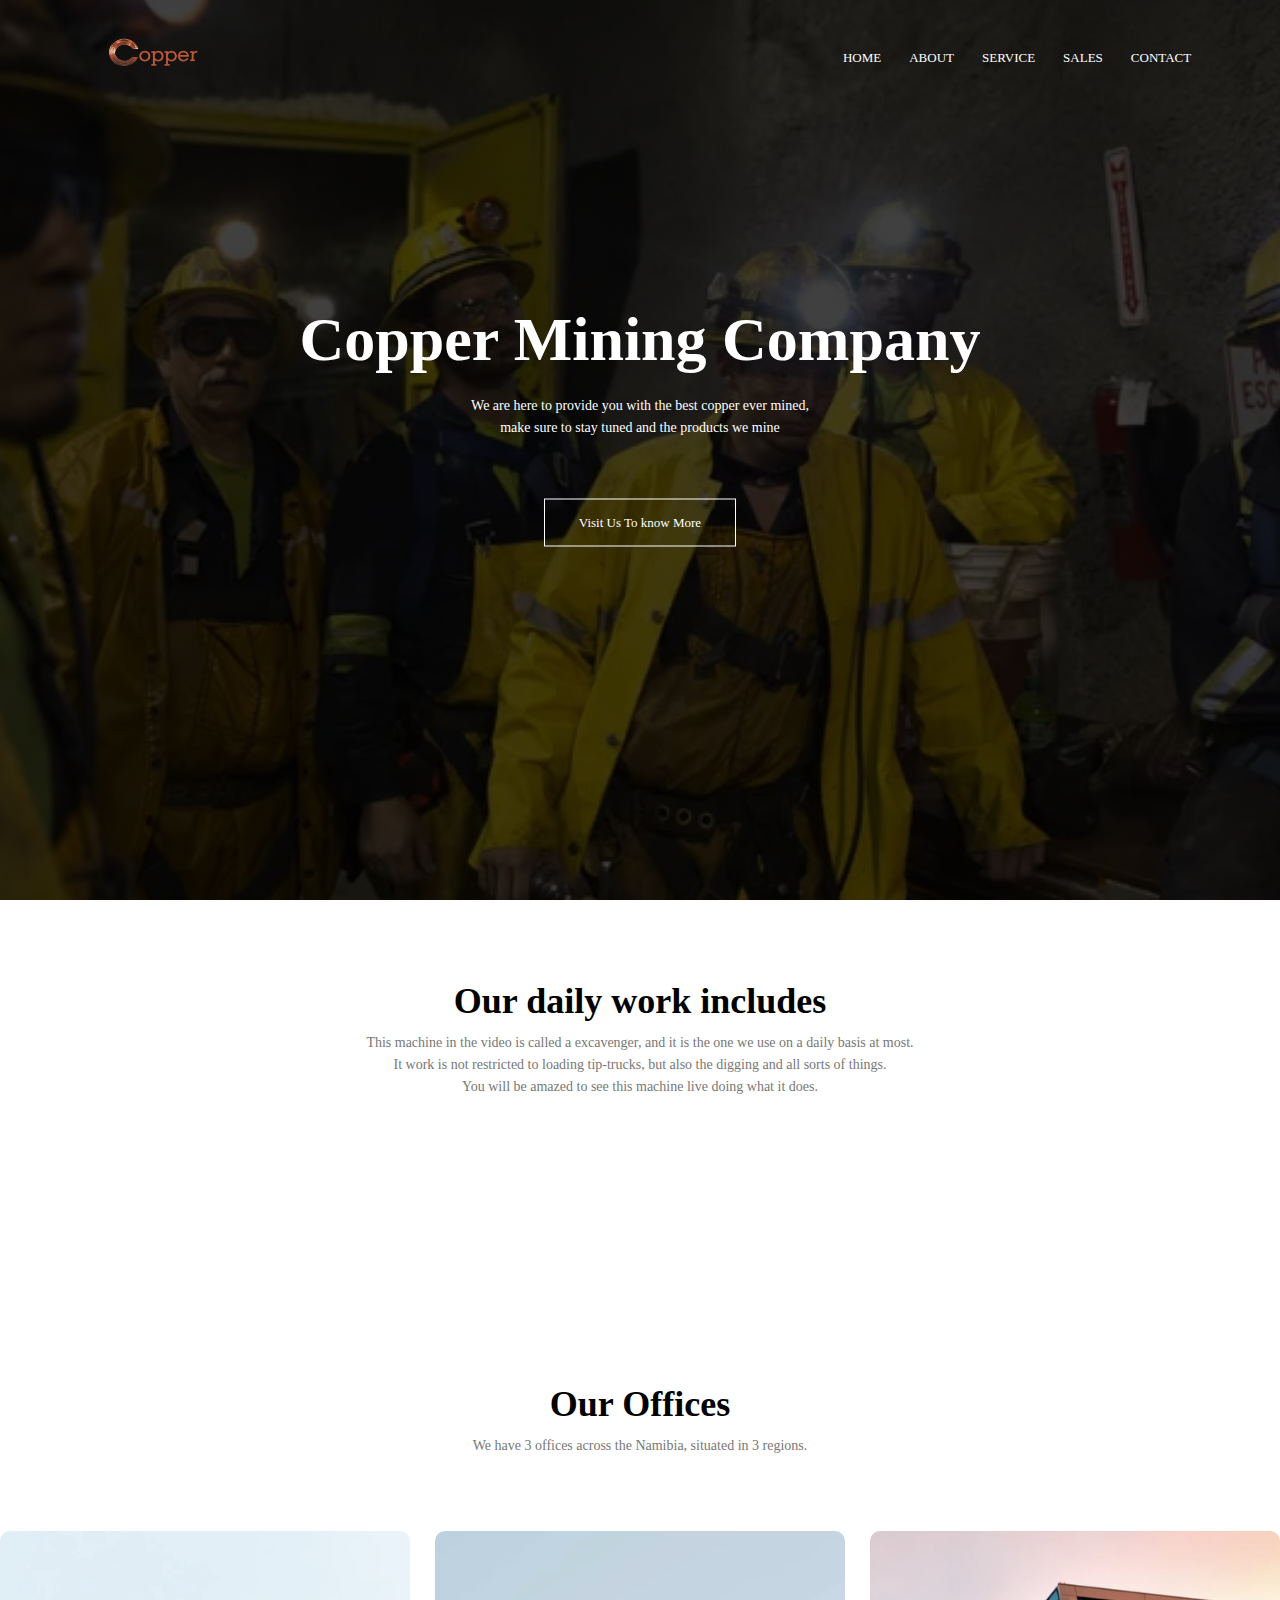
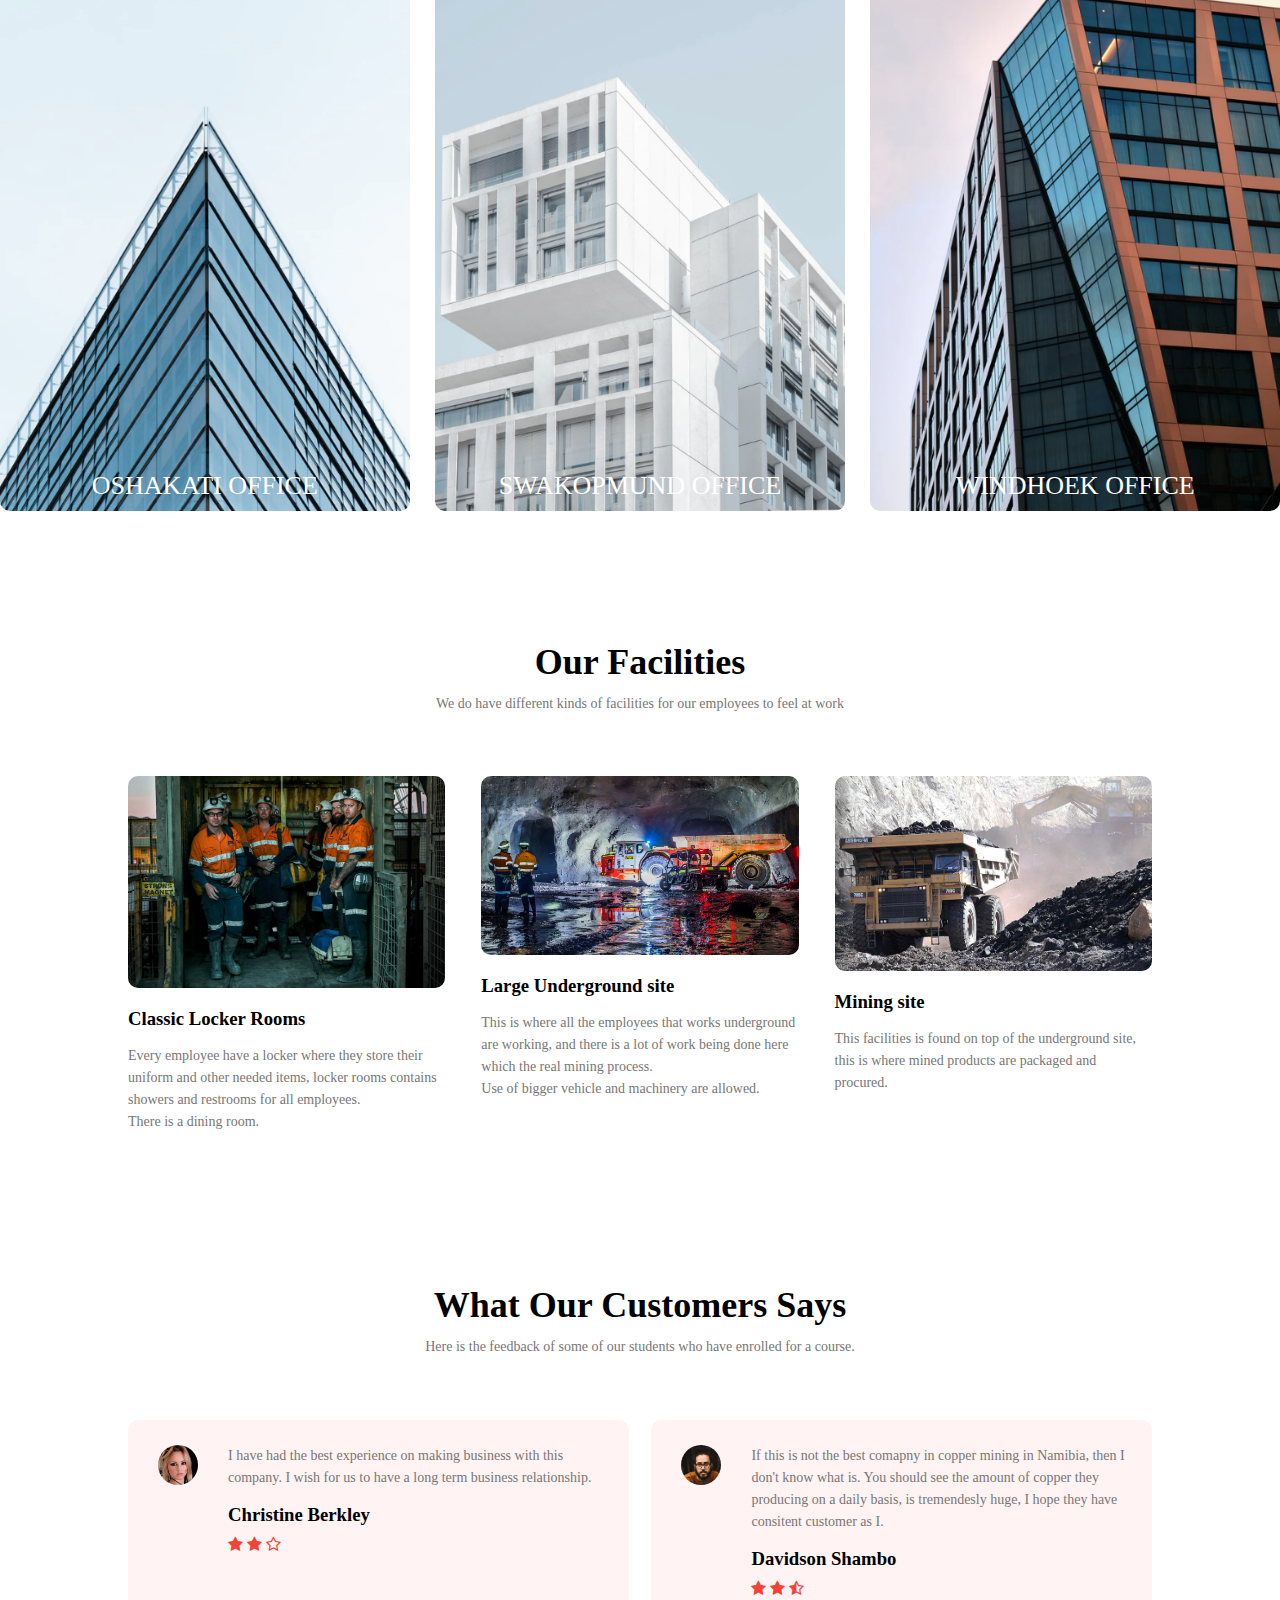
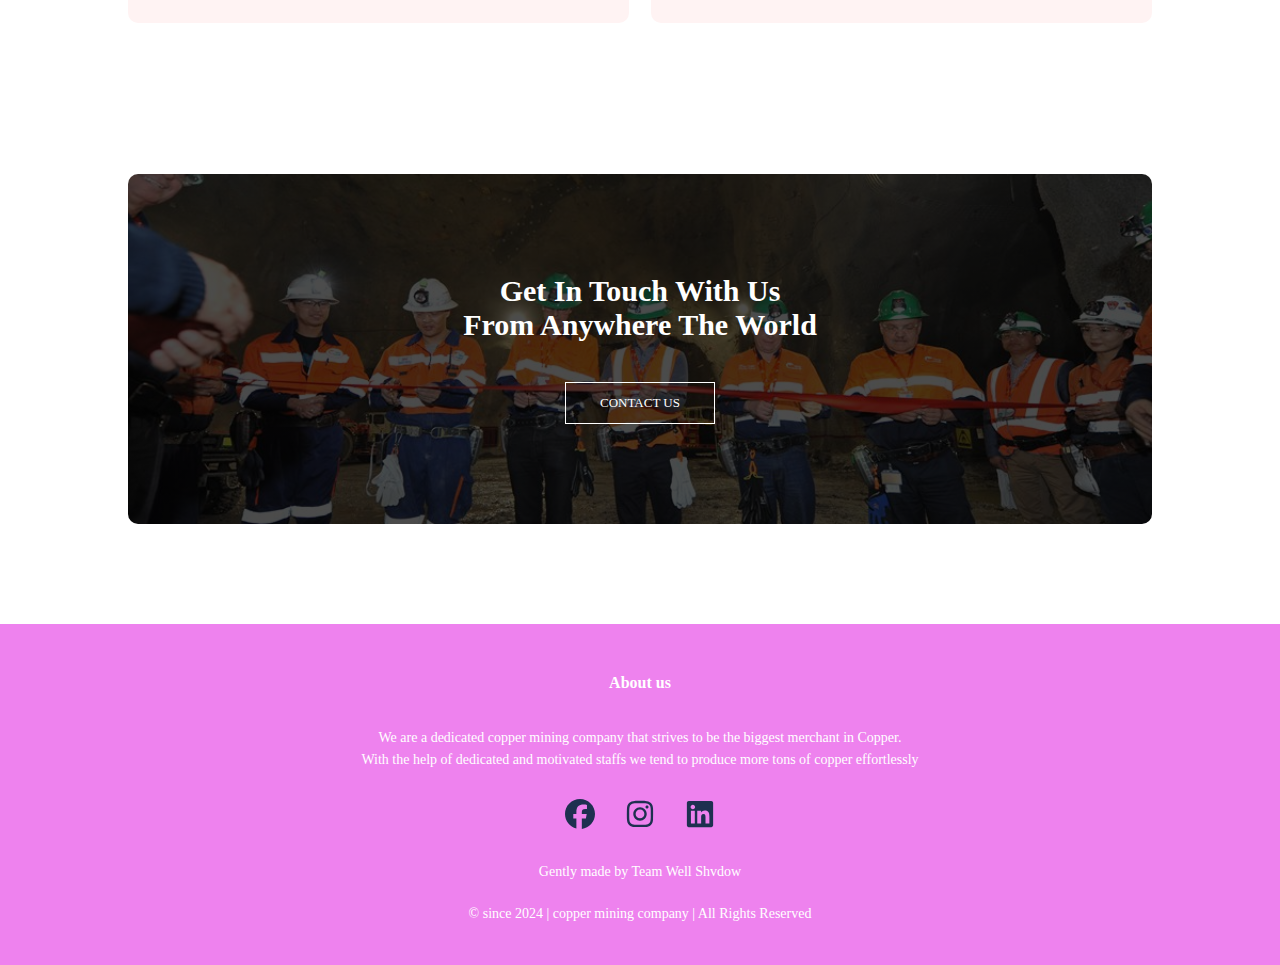
==== index.html @ 0653cb01 "Update index.html" ====
<!DOCTYPE html>
<html>
<head>
     <meta name="viewport" content="width=device-width, initial-scale=1.0">
     <title>Copper Mining company website</title>
     <link rel="stylesheet" type="text/css" href="stylee.css">
     <link rel="stylesheet" href="https://stackpath.bootstrapcdn.com/font-awesome/4.7.0/css/font-awesome.min.css">
</head>
<body>
    <section class="header">
       <nav>
           <a href="index.html"><img src="Copper.png"></a>
           <div class="nav-links" id="navLinks">
           <svg width="50" height="50"><image href="xmark.svg" width="50" height="50" onclick="hideMenu()"/></svg>
          
               <ul>
                   <li><a href="index.html">HOME</a></li>
                   <li><a href="about.html">ABOUT</a></li>
                   <li><a href="course.html">SERVICE</a></li>
                   <li><a href="blog.html">SALES</a></li>
                   <li><a href="contact.html">CONTACT</a></li>
               </ul>
           </div>
            <i class="fa-regular fa-circle-xmark"/></i>
           <svg width="50" height="50"><image href="bars-solid.svg" width="50" height="50"  onclick="showMenu()"/></svg>
       </nav>
       
    <div class="text-box">
         <h1>Copper Mining Company</h1>
         <p>We are here to provide you with the best copper ever mined, <br>make sure to stay tuned and the products we mine<p>
         <a href="" class="hero-btn">Visit Us To know More</a>
    </div>   
                                 
    </section>
    
        
    <!---------------video---------------->
    <section class="video">
    <h1>Our daily work includes</h1>
     <p>This  machine in the video is called a excavenger, and it is the one we use on a daily basis at most. <br>It work is not restricted to loading tip-trucks, but also the digging and all sorts of things. <br>You will be amazed to see this machine live doing what it does.<p>
     <div class="row">
     <div class="video-col">
      <video autoplay loop muted playsinline>
       <source src="moving.mp4" type="video/mp4">
      </video>
      
      </div>
     
     </div>
    
    </section>

    
<!------------ campus ------------>   
    
    
  <section class="campus">
     <h1>Our Offices</h1>
     <p>We have 3 offices across the Namibia, situated in 3 regions.</p>
     
     <div class="row">
        <div class="campus-col">
            <img src="london.png">
            <div class="layer">
                 <h3>OSHAKATI OFFICE</h3>
            </div>
        </div>
        <div class="campus-col">
            <img src="washington.png">
            <div class="layer">
                 <h3>SWAKOPMUND OFFICE</h3>
            </div>
        </div>
        <div class="campus-col">
            <img src="newyork.png">
            <div class="layer">
                 <h3>WINDHOEK OFFICE</h3>
            </div>
        </div>
     </div>   
  
  </section>  
    
 <!---------Facilities --------->
 
 
 <section class="facilities">
      <h1>Our Facilities</h1>
      <p>We do have different kinds of facilities for our employees to feel at work</p>
      <div class="row">
         <div class="facilities-col">
            <img src="new.webp">
            <h3>Classic Locker Rooms</h3>
            <p>Every employee have a locker where they store their uniform and other needed items, locker rooms contains showers and restrooms for all employees.<br>There is a dining room.</p> 
         </div>
         
     
      <div class="facilities-col">
            <img src="oyu.png">
            <h3>Large Underground site</h3>
            <p>This is where all the employees that works underground are working, and there is a lot of work being done here which the real mining process.<br>Use of bigger vehicle and machinery are allowed.</p> 
         </div>
      
      <div class="facilities-col">
            <img src="truck.jpg">
            <h3>Mining site</h3>
            <p>This facilities is found on top of the underground site, this is where mined products are packaged and procured.</p> 
         </div>
      </div>
      
 </section>
    
  <!---------- testimonials ------------->
  
  <section class="testimonials">
      <h1>What Our Customers Says</h1>
      <p>Here is the feedback of some of our students who have enrolled for a course.</p>
      
      <div class="row">
          <div class="testimonial-col">
               <img src="user1.jpg">
               <div>
                  <p>I have had the best experience on making business with this company. I wish for us to have a long term business relationship.</p>
                  <h3>Christine Berkley</h3>
                  <i class="fa fa-star"></i>
                  <i class="fa fa-star"></i>                    
                  <i class="fa fa-star-o"></i>
               </div>
          </div>
          
          <div class="testimonial-col">
               <img src="user2.jpg">
               <div>
                  <p>If this is not the best comapny in copper mining in Namibia, then I don't know what is. You should see the amount of copper they producing on a daily basis, is tremendesly huge, I hope they have consitent customer as I.</p>
                  <h3>Davidson Shambo</h3>
                  <i class="fa fa-star"></i>
                  <i class="fa fa-star"></i>                    
                  <i class="fa fa-star-half-o"></i>
               </div>
          </div>
      </div>
      
  </section>  
    
    
   <!----------- call to action ------------>
   
   <section class="cta">
          <h1>Get In Touch With Us <br>From Anywhere The World</h1>
          <a href="" class="hero-btn">CONTACT US</a>
    </section>
    
  
  
  <!----------- footer ------------>
  
  <section class="footer">
      <h4>About us</h4>
      <p>We are a dedicated copper mining company that strives to be the biggest merchant in Copper. <br>With the help of dedicated and motivated staffs we tend to produce more tons of copper effortlessly</p>
   <div class="icons">
       <svg width="30" height="30"><image href="facebook.svg" width="30" height="30"/></svg>
       <svg width="30" height="30"><image href="instagram.svg" width="30" height="30"/></svg>
       <svg width="30" height="30"><image href="linkedin.svg" width="30" height="30"/></svg>
   </div>
   <p>Gently made by Team Well Shvdow</p>
   <p>© since 2024 | copper mining company | All Rights Reserved</p>  
  </section>  
    
    
    
    

<!----------Javascript for toogle menu------------>
<script>
      
      var navLinks = document.getElementById("navLinks");
      
      function showMenu(){
           navLinks.style.right = "0";
      }
      function hideMenu(){
           navLinks.style.right = "-200px";
       }


</script>



</body>
</html>
---- stylee.css ----
*{
    margin: 0;
    padding: 0;
 }
 .header{
    min-height: 100vh;
    width: 100%;
    background-image: linear-gradient(rgba(0,0,0,0.75), rgba(0,0,0,0.75)),url(webp.webp);
    background-position: center;
    background-size: cover;
    position: relative;
}
nav{
    display: flex;
    padding: 2% 6%;
    justify-content: space-between;
    align-items: center;
}
nav img{
    width: 150px;
 }
.nav-links{
     flex: 1;
     text-align: right;
 }
 .nav-links ul li{
      list-style: none;
      display: inline-block;
      padding: 8px 12px;
      position: relative;
 }
 .nav-links ul li a{
      color: #fff;
      text-decoration: none;
      font-size: 13px;
 }
 .nav-links ul li::after{
      content: '';
      width: 0%;
      height: 2px;
      background: #f44336;
      display: block;
      margin: auto;
      transition: 0.5s;
 }
 .nav-links ul li:hover::after{
      width: 100%;
 }
  /*------------------video-------------------*/

.video{
    width: 80%;
    margin: auto;
    text-align: center;
    padding-top:80px;
}
.video-col{
   width: 100%;
   margin: auto;
   align-items: center;
   margin: center;
}
video{
   width: 100%;
}
 .text-box{
       width: 90%;
       color: #fff;
       position: absolute;
       top: 50%;
       left: 50%;
       transform: translate(-50%,-50%);
       text-align: center;
}
.text-box h1{
       font-size: 62px;
 }
.text-box p{
       margin: 10px 0 40px;
       font-size: 14px;
       color: #fff;
}
.hero-btn{
       display: inline-block;
       text-decoration: none;
       color: #fff;
       border: 1px solid #fff;
       padding: 12px 34px;
       font-size: 13px;
       background: transparent;
       position: relative;
       cursor: pointer;
}
.hero-btn:hover{
       border: 1px solid #f44336;
       background:  #f44336;
       transition: 1s;
}
nav .fa-regular{
        display: none;
}
.nav-links svg{
        display: none;
 }
 nav svg{
      display: none;
  }



@media(max-width: 800px){
       .text-box h1{
         font-size: 20px;
         }
         h1{
           font-size: 20px;
         }
         .nav-links ul li{
          display: block;
          }
          .nav-links{
            position: fixed;
            background: violet;
            height: 100vh;
            width: 200px;
            top: 0;
            right: -200px;
            text-align: left;
            z-index: 2;
            transition: 1s;
           }
           .nav-links .fa-regular{
             display: block;
             margin: 10px;
             font-size: 22px;
             cursor: pointer;
       }
       .nav-links svg{
    font-size: 22px;
    display: block;
    cursor: pointer;
    margin: 10px;
       }
       nav svg{
    font-size: 22px;
    display: block;
    cursor: pointer;
    margin: 6px;
    background-color: violet;
       }
       .nav-links ul{
           padding: 30px;
       }
       .video h1{
         font-size: 24px;
       }
  }
/*-------- course ---------*/
.course{
    width: 80%;
    margin: auto;
    text-align: center;
    padding-top: 100px;
}
h1{
    font-size: 36px;
    font-weight: 600;
}
p{ 
    color: #777;
    font-size: 14px;
    font-weight: 300;
    line-height: 22px;
    padding: 10px;
}

.row{
    margin-top: 5%;
    display: flex;
    justify-content: space-between;
}
.course-col{
    flex-basis: 31%;
    background: #fff3f3;
    border-radius: 10px;
    margin-bottom: 5%;
    padding: 20px 12px;
    box-sizing: border-box;
    transition: 0.5s;
}
h3{
    text-align: center;
    font-weight: 600;
    margin: 10px 0;
}
.course-col:hover{
    box-shadow: 0 0 20px 0px rgba(0,0,0,0.2);
 }   
@media(max-width: 700px){
    .row{
        flex-direction: column;
  }
  .course h1{
     font-size: 24px;
  }
}


/*--------- campus --------*/

.campus{
     width: 80&;
     margin: auto;
     text-align: center;
     padding-top: 50px;
}
.campus-col{
     flex-basis: 32%;
     border-radius: 10px;
     margin-bottom: 30px;
     position: relative;
     overflow: hidden;
}
.campus-col img{
     width: 100%;
     display: block;
 }
.layer{
     background: transparent;
     height: 100%;
     width: 100%;
     position: absolute;
     top: 0;
     left: 0;
     transition: 0.5s;
 }
.layer:hover{
     background: rgba(226,0,0,0.7);
} 
.layer h3{
     width: 100%;
     font-weight: 500;
     color: #fff;
     font-size: 26px;
     bottom: 0;
     left: 50%;
     transform: translateX(-50%);
     position: absolute;
     transition: 0.5s;
 }  
.layer:hover h3{
      bottom: 49%;
      opacity: 1;
      
}
@media(max-width: 700px){
      .campus h1{
         font-size: 24px;
      }
}
/*------------ facilities ------*/

.facilities{
     width: 80%;
     margin: auto;
     text-align: center;
     padding-top: 100px;
}
.facilities-col{
     flex-basis: 31%;
     border-radius: 10px;
     margin-bottom: 5%;
     text-align: left;
}
.facilities-col img{
     width: 100%;
     border-radius: 10px;

}
.facilities-col p{
      padding: 0;
      
}
.facilities-col h3{
      margin-top: 16px;
      margin-bottom: 15px;
      text-align: left;
}
@media(max-width: 700px){
     .facilities h1{
       font-size: 24px;
     }
}

/*--------------- testimonial----------*/


.testimonials{
      width: 80%;
      margin: auto;
      padding-top: 100px;
      text-align: center;
      
}
.testimonial-col{
      flex-basis: 44%;
      border-radius: 10px;
      margin-bottom: 5%;
      text-align: left;
      background: #fff3f3;
      padding: 25px;
      cursor: pointer;
      display: flex;
}
.testimonial-col img{
      height: 40px;
      margin-left: 5px;
      margin-right: 30px;
      border-radius: 50%;
}
.testimonial-col p{
      padding: 0;
}
.testimonial-col h3{
      margin-top: 15px;
      text-align: left;
}
.testimonial-col .fa{
      color: #f44336;
}
@media(max-width: 700px){
      .testimonial-col img{
       
       margin-left: 0px;
       margin-right: 15px;
       
      }
      .testimonials h1{
        font-size: 24px;
      }
}


/*----------- call to action ------------*/


.cta{
     margin: 100px auto;
     width: 80%;
     background-image: linear-gradient(rgba(0,0,0,0.7),rgba(0,0,0,0.7)), url(8.jpg);
     background-position: center;
     background-size: cover;
     border-radius: 10px;
     text-align: center;
     padding: 100px 0;
}
.cta h1{
     color: #fff;
     margin-bottom: 40px;
     padding: 0;
     font-size: 30px;
}
@media(max-width: 700px){
     .cta h1{
       font-size: 24px;
     }
}

/*------------ footer ------------*/

.footer{
    width: 100%;
    text-align: center;
    background-color: violet;
    padding: 30px 0;
    color: white;
}
.footer p{
    color: white;
}
.footer h4{
    margin-bottom: 25px;
    margin-top: 20px;
    font-weight: 600;
}
.icons svg{
    color: #f44336;
    margin: 0 13px;
    cursor: pointer;
    padding: 18px 0;
}

/*---------------- About us page ----------------*/

.sub-header{
    height: 50vh;
    width: 100%;
    background-image: linear-gradient(rgba(4,9,30,0.7),rgba(4,9,30,0.7)), url(newweb.webp);
    background-position: center;
    background-size: cover;
    text-align: center;
    color: #fff;
}
.sub-header h1{
     margin-top: 100px;
}
.about-us{
    width: 80%;
    margin: auto;
    padding-top: 80px;
    padding-bottom: 50px;
}
.about-col{
     flex-basis: 48%;
     padding: 30px 2px;   
}
.about-col img{
     width: 100%;
}
.about-col h1{
     padding-top: 0;
}
.about-col p{
     padding: 15px 0 25px;
}
.red-btn{
     border: 1px solid #f44336;
     background: transparent;
     color: #f44336;
}
.red-btn:hover{
     color: #fff;
}

/*------------------- blog-content -----------------*/

.blog-content{
     width: 80%;
     margin: auto;
     padding: 60px 0;
}
.blog-left{
     flex-basis: 65%;
}
.blog-left img{
     width: 100%;
}
.blog-content h2{
     color: #222;
     font-weight: 600;
     margin: 3-px 0;
}
.blog-content p{
     color: #999;
     padding: 0;
}
.blog-right{
     flex-basis: 32%;
}
.blog-right h3{
     background: #f44336;
     color: #fff;
     padding: 7px 0;
     font-size: 16px;
     margin-bottom: 20px;
}
.blog-right div{
     display: flex;
     align-items: center;
     justify-content: space-between;
     color: #555;
     padding: 8px;
     box-sizing: border-box;
}
.comment-box{
      border: 1px solid #ccc;
      margin: 50px 0;
      padding: 10px 20px;
}
.comment-box h3{
      text-align: left;
}
.comment-form input, .comment-form textarea{
     width: 100%;
     padding: 10px;
     margin: 15px 0;
     box-sizing: border-box;
     border: none;
     outline: none;
     background: #f0f0f0; 
}
.comment-form button{
      margin: 10px 0;
}
@media(max-width: 700px){
      .sub-header h1{
          font-size: 24px;
      }
      .about-col h1{
         font-size: 24px;
      }
}

/*----------------- contact us page -------------------*/
.location{
   width: 80%;
   margin: auto;
   padding: 80px 0;
}
iframe{
   width: 100%;
}
.contact-us{
   width: 80%;
   margin: auto;
}
.contact-col{
   flex-basis: 48%;
   margin-bottom: 30px;
}
.contact-col div{
   display: flex;
   align-items: center;
   margin-bottom: 40px;
}
.contact-col div p{
   padding: 0;
}
.contact-col div h5{
   font-size: 20px;
   margin-bottom: 5px;
   color: #555;
   font-weight: 400;
}
.contact-col input, .contact-col textarea{
    width: 100%;
    padding: 15px;
    margin-bottom: 17px;
    outline: none;
    border: 1px solid #ccc;
    box-sizing: border-box;
}
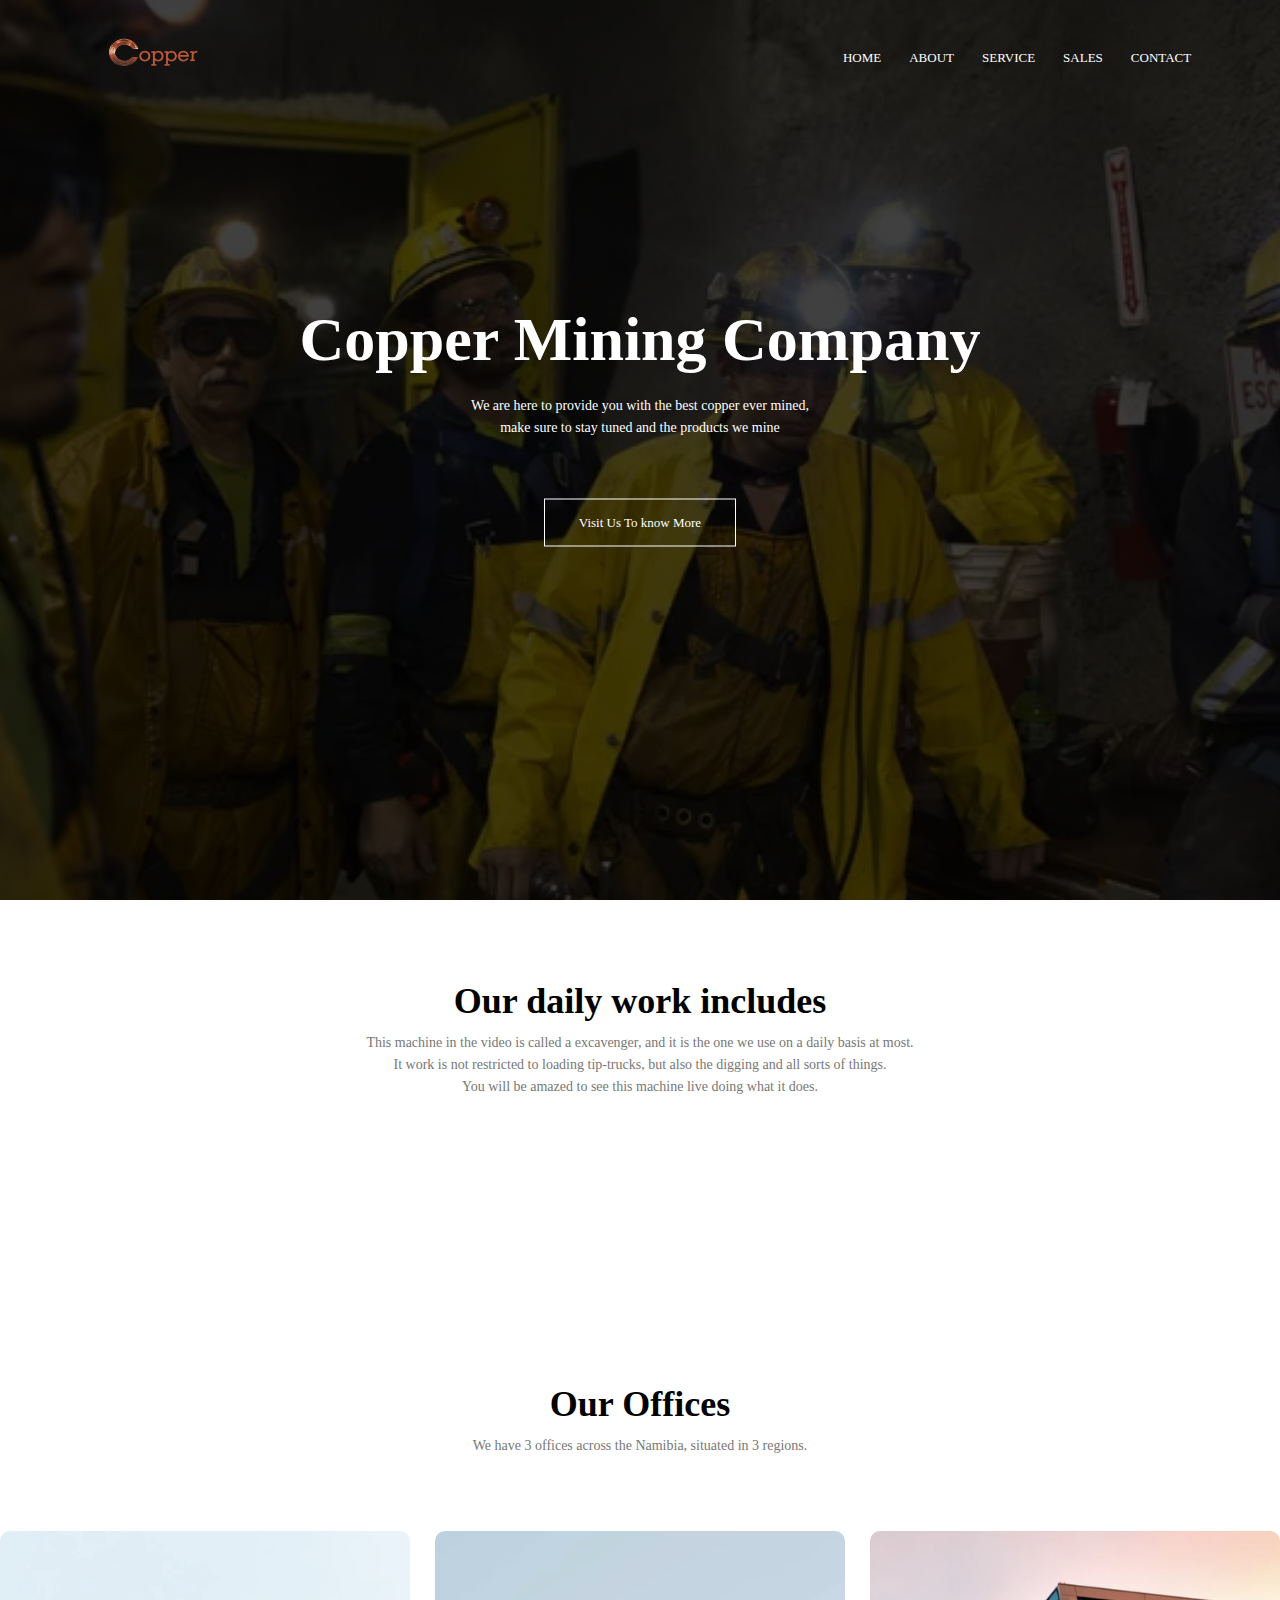
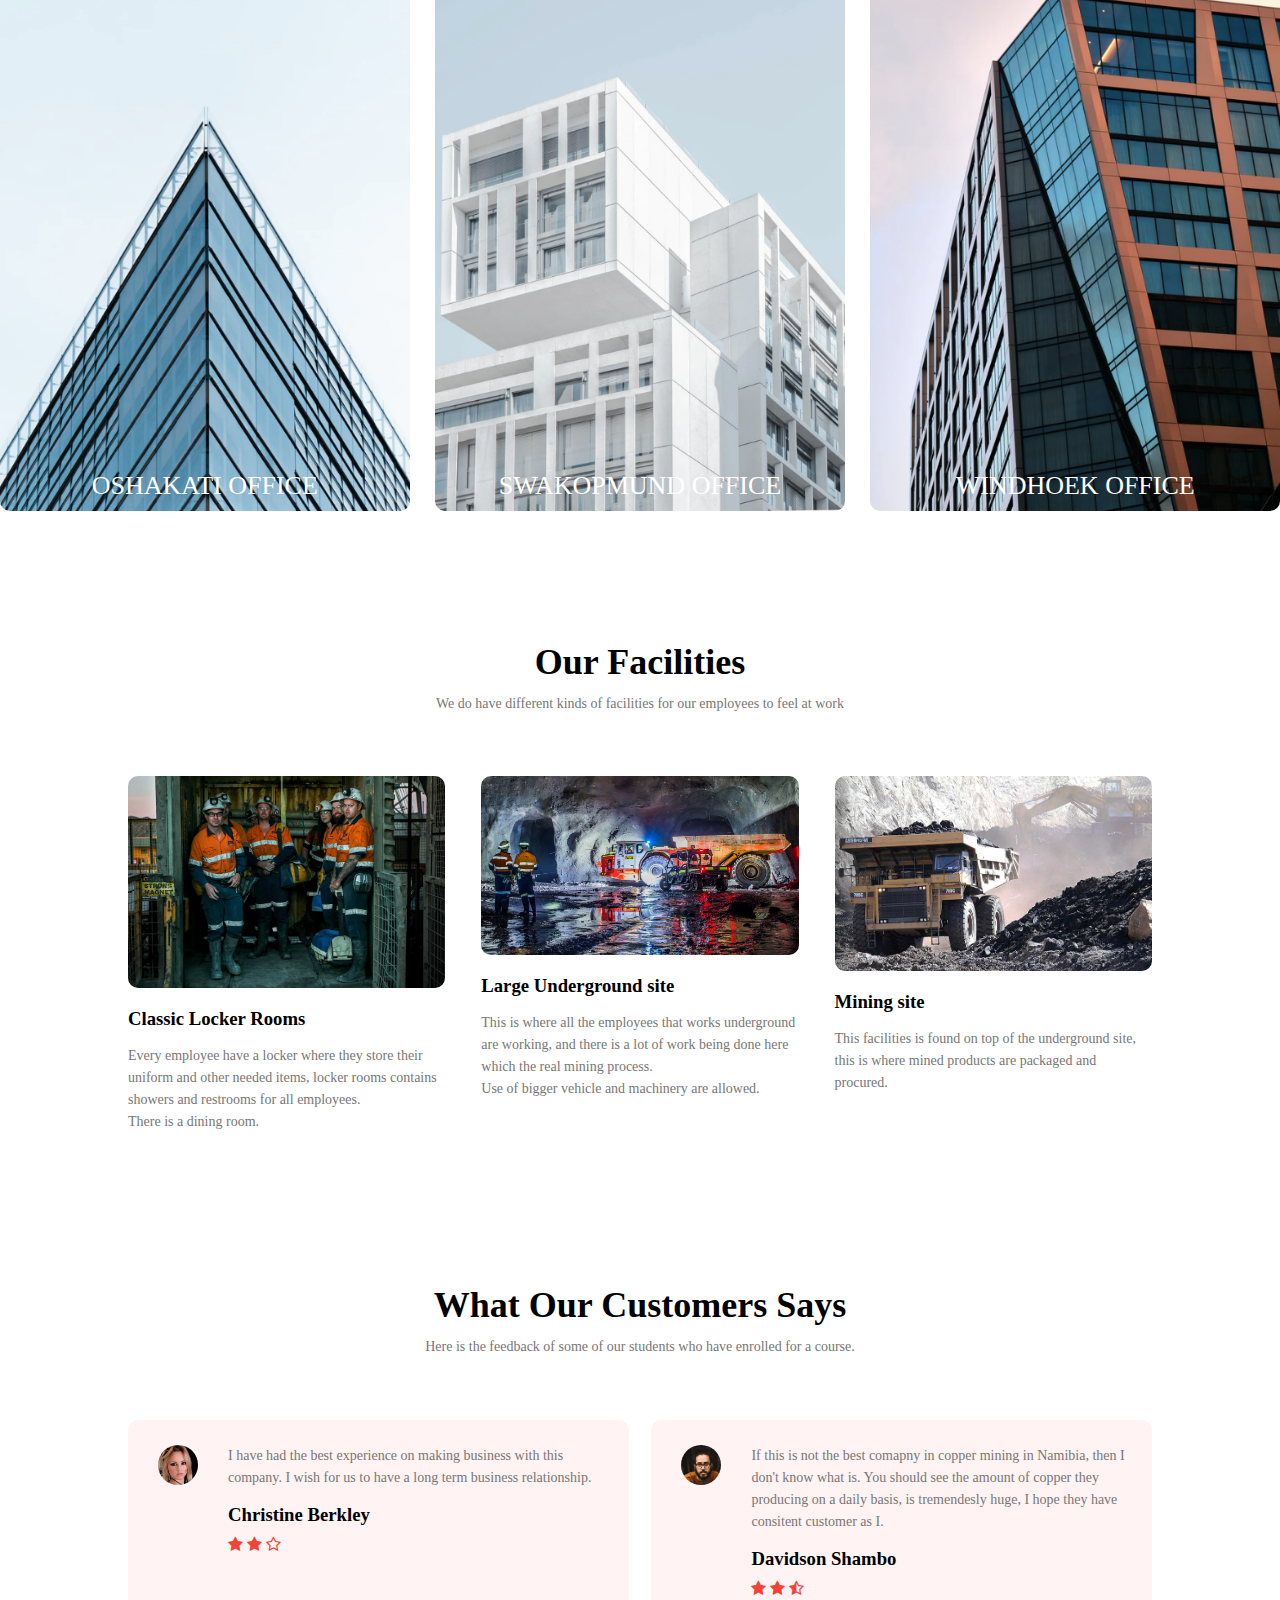
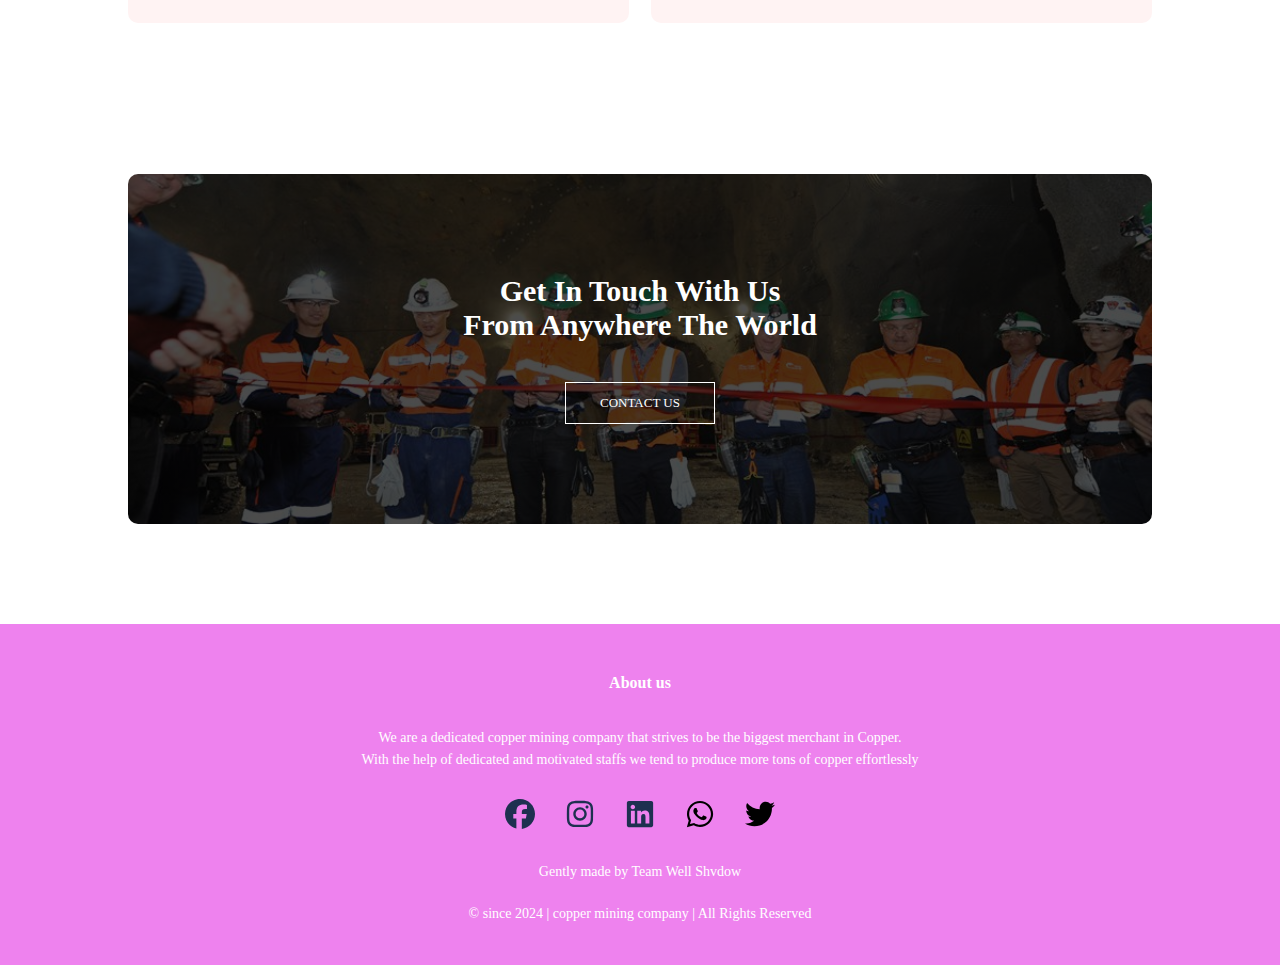
==== commit d40c8c73: "Update index.html" ====
--- a/index.html
+++ b/index.html
@@ -161,6 +161,9 @@
        <svg width="30" height="30"><image href="facebook.svg" width="30" height="30"/></svg>
        <svg width="30" height="30"><image href="instagram.svg" width="30" height="30"/></svg>
        <svg width="30" height="30"><image href="linkedin.svg" width="30" height="30"/></svg>
+         <svg width="30" height="30"><image href="whatsapp.svg" width="30" height="30"/></svg>
+       <svg width="30" height="30"><image href="twitter.svg" width="30" height="30"/></svg>
+       
    </div>
    <p>Gently made by Team Well Shvdow</p>
    <p>© since 2024 | copper mining company | All Rights Reserved</p>  
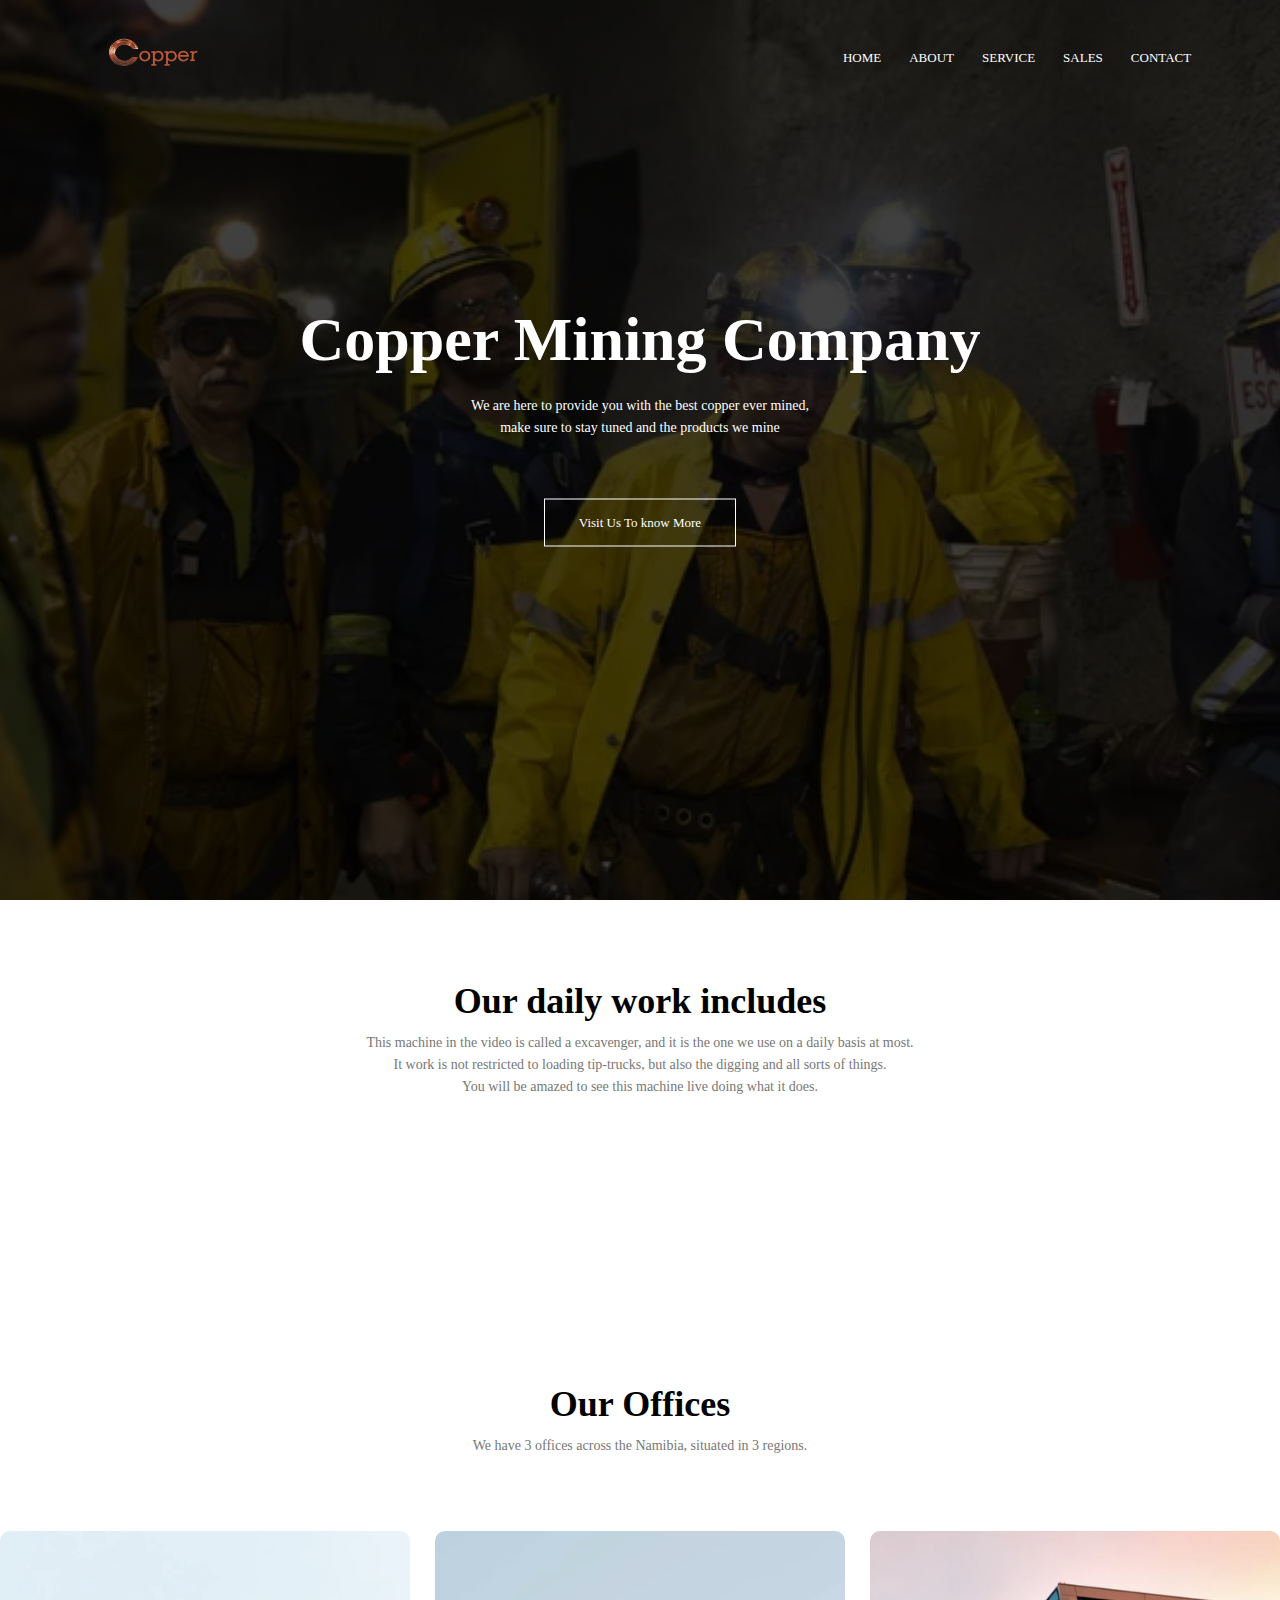
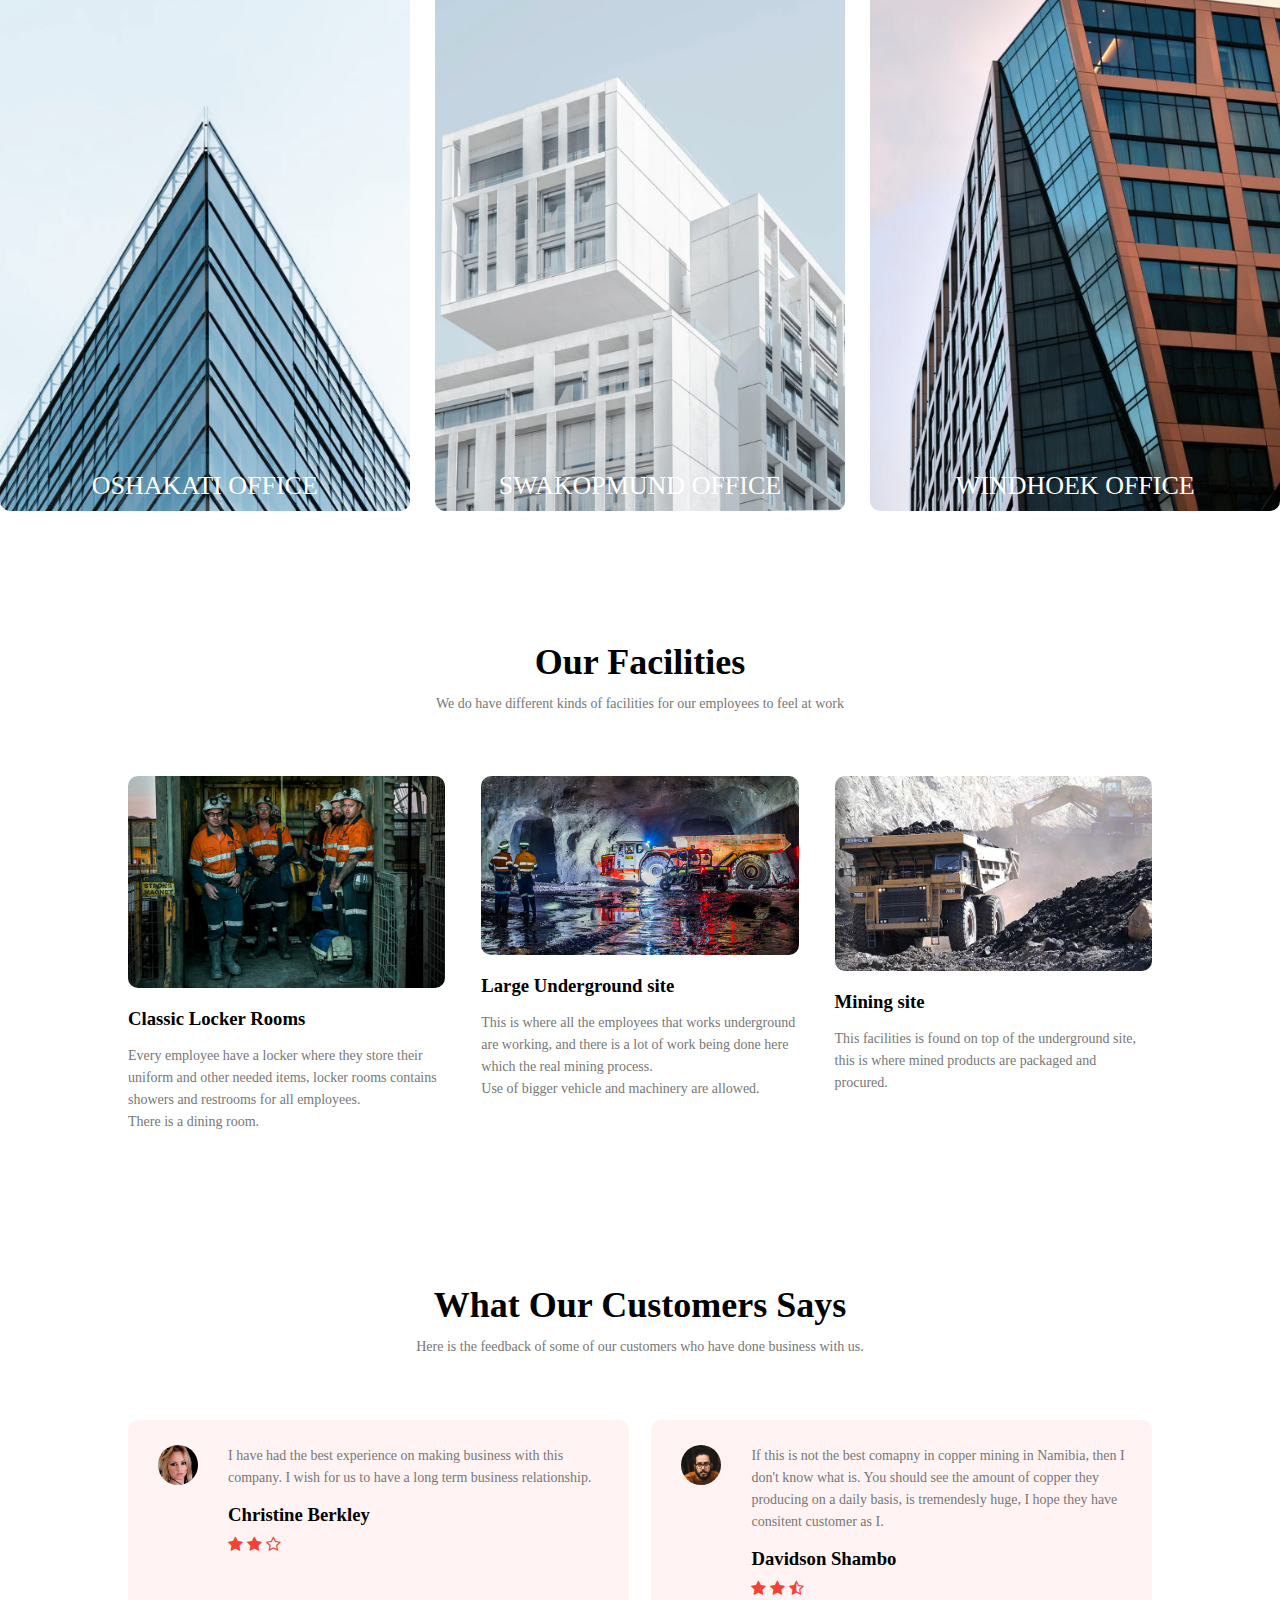
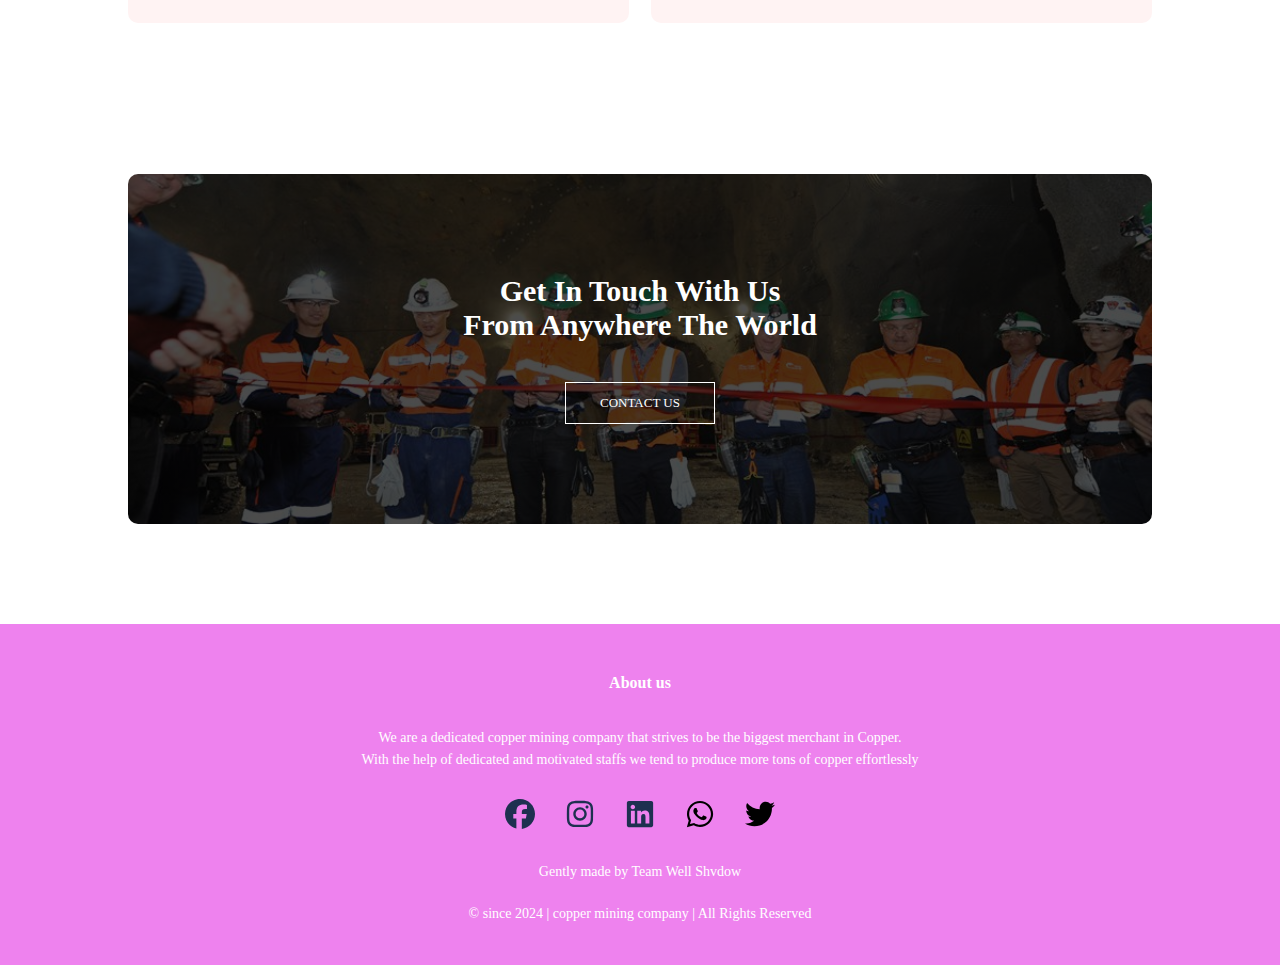
==== commit 31f39827: "Update index.html" ====
--- a/index.html
+++ b/index.html
@@ -28,7 +28,7 @@
     <div class="text-box">
          <h1>Copper Mining Company</h1>
          <p>We are here to provide you with the best copper ever mined, <br>make sure to stay tuned and the products we mine<p>
-         <a href="" class="hero-btn">Visit Us To know More</a>
+         <a href="about.html#about" class="hero-btn">Visit Us To know More</a>
     </div>   
                                  
     </section>
@@ -114,7 +114,7 @@
   
   <section class="testimonials">
       <h1>What Our Customers Says</h1>
-      <p>Here is the feedback of some of our students who have enrolled for a course.</p>
+      <p>Here is the feedback of some of our customers who have done business with us.</p>
       
       <div class="row">
           <div class="testimonial-col">
--- a/stylee.css
+++ b/stylee.css
@@ -523,6 +523,13 @@
    align-items: center;
    margin-bottom: 40px;
 }
+.contact-col div .fa{
+   font-size: 28px;
+    color: violet;
+    margin: 10px;
+    margin-right: 30px;
+    
+}
 .contact-col div p{
    padding: 0;
 }
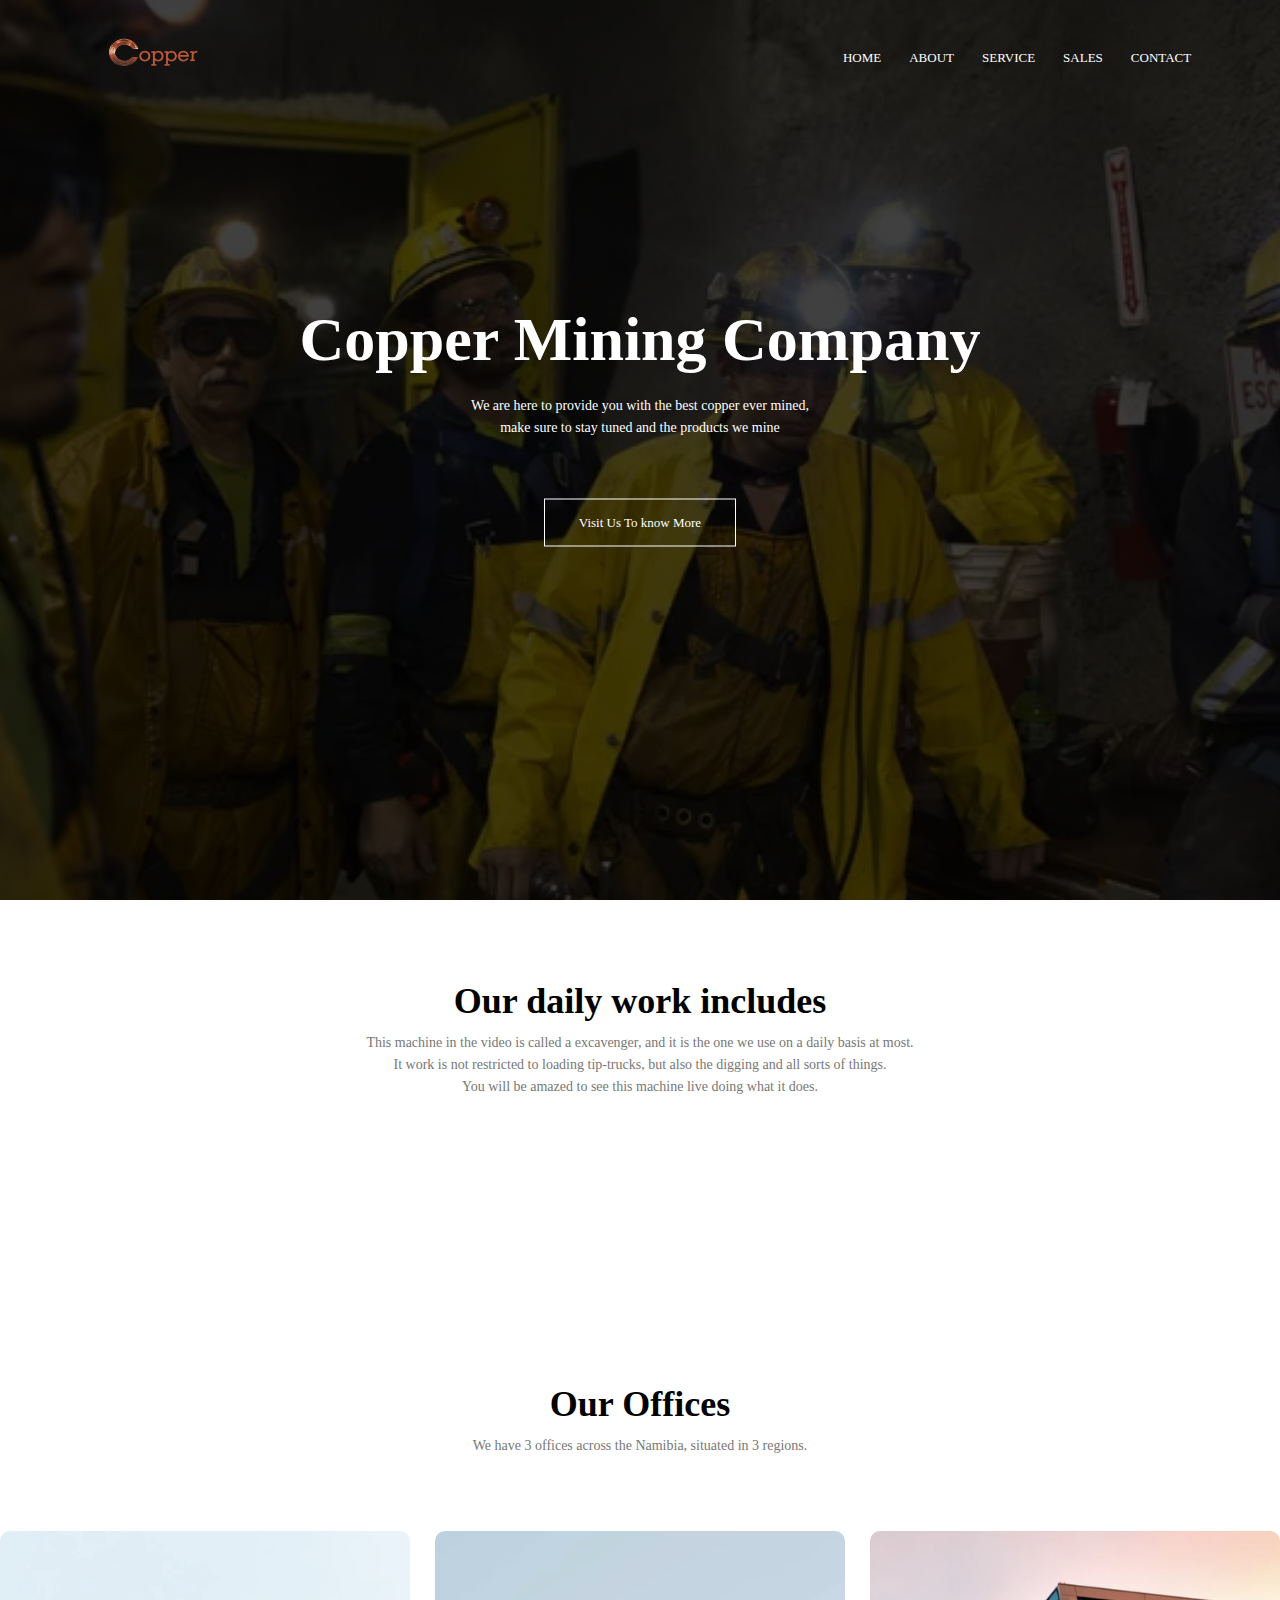
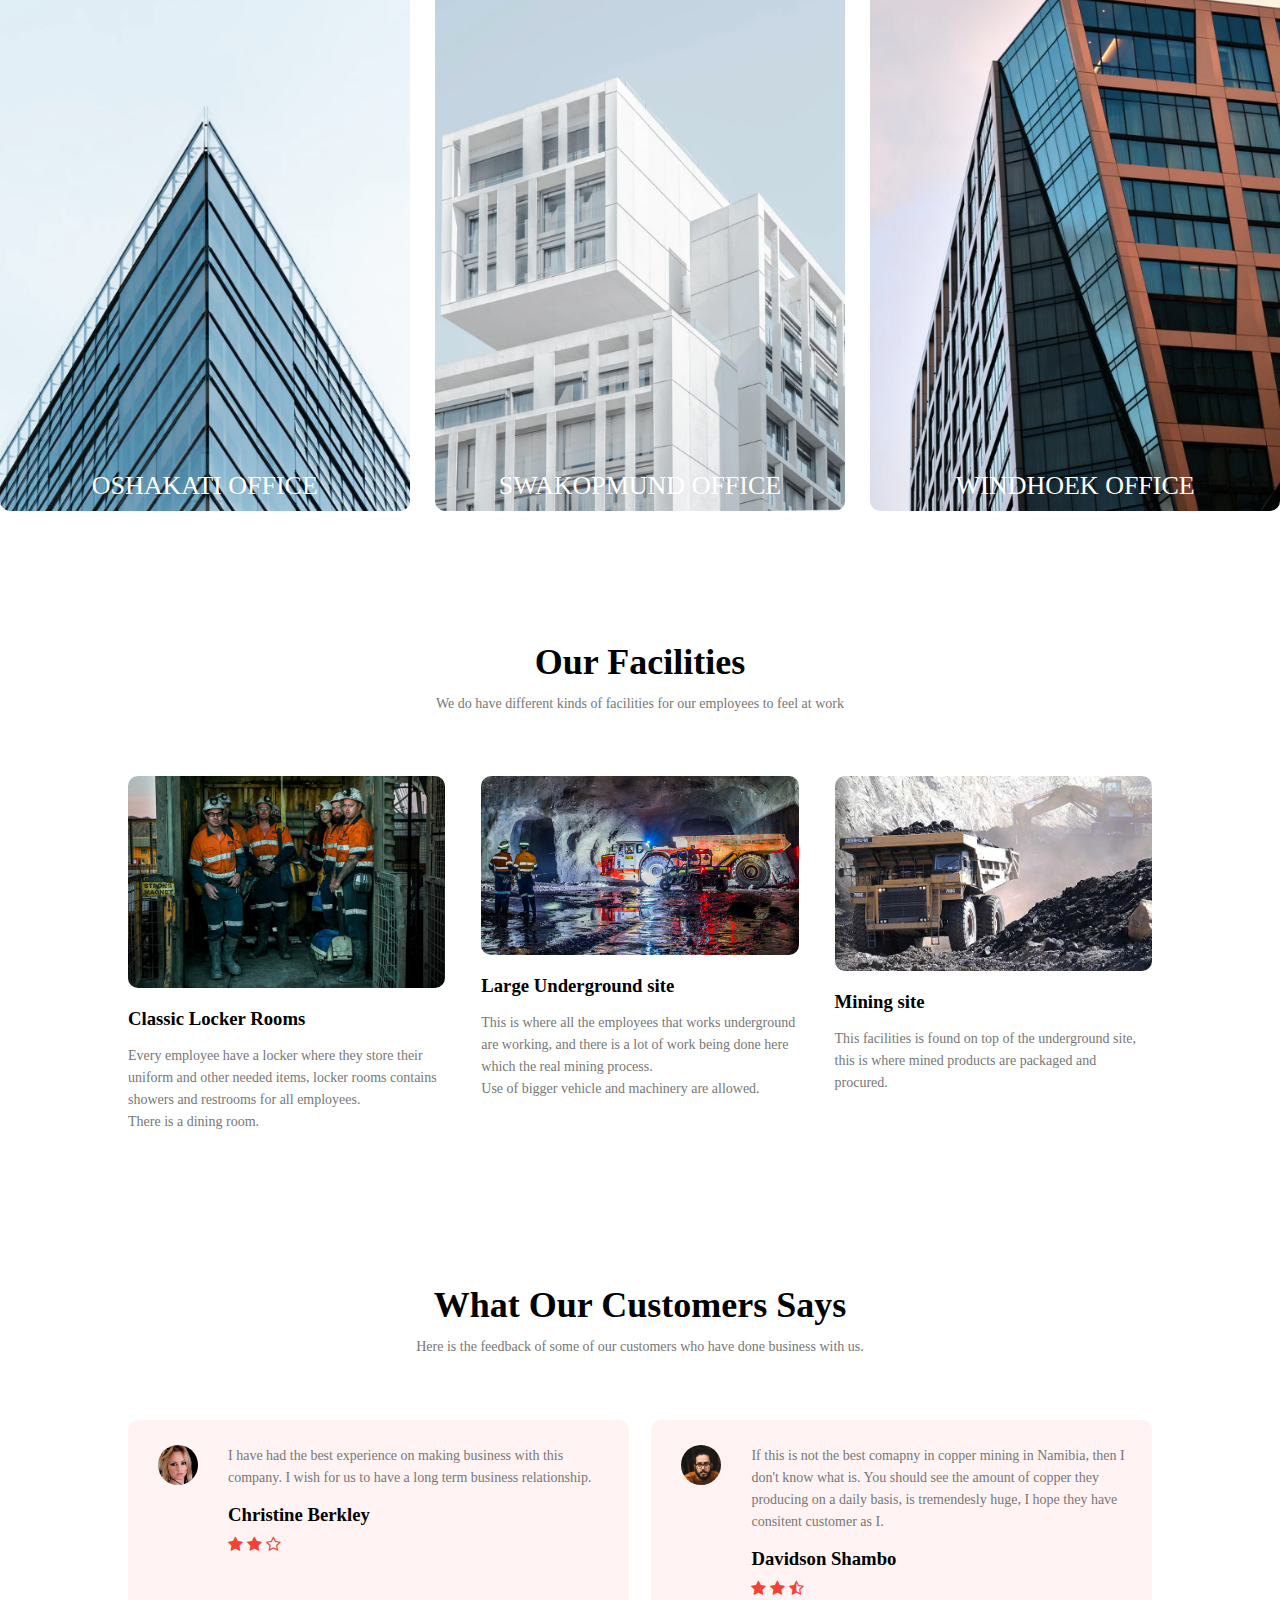
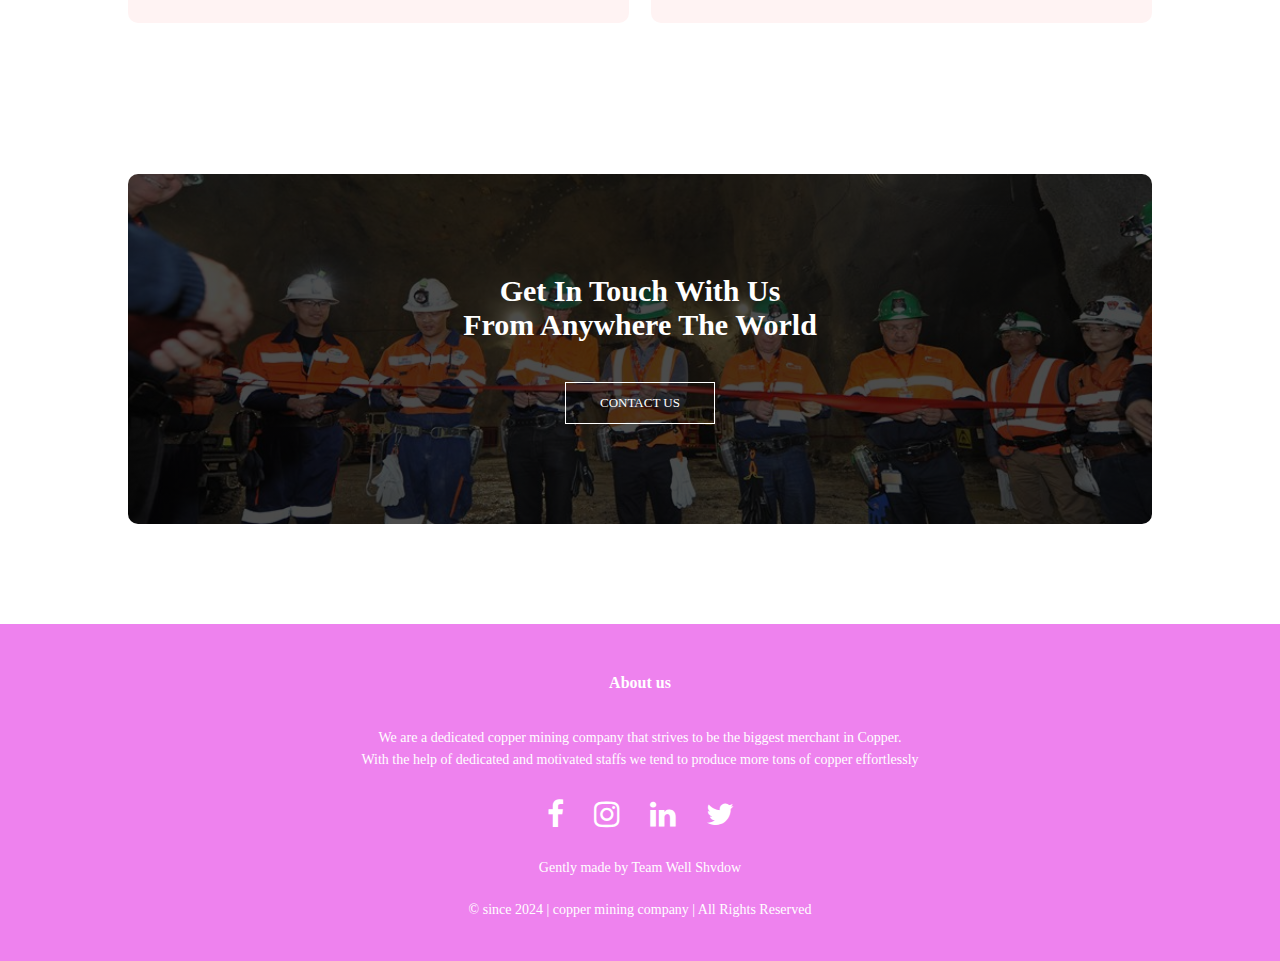
==== commit 96c60803: "Update index.html" ====
--- a/index.html
+++ b/index.html
@@ -158,11 +158,10 @@
       <h4>About us</h4>
       <p>We are a dedicated copper mining company that strives to be the biggest merchant in Copper. <br>With the help of dedicated and motivated staffs we tend to produce more tons of copper effortlessly</p>
    <div class="icons">
-       <svg width="30" height="30"><image href="facebook.svg" width="30" height="30"/></svg>
-       <svg width="30" height="30"><image href="instagram.svg" width="30" height="30"/></svg>
-       <svg width="30" height="30"><image href="linkedin.svg" width="30" height="30"/></svg>
-         <svg width="30" height="30"><image href="whatsapp.svg" width="30" height="30"/></svg>
-       <svg width="30" height="30"><image href="twitter.svg" width="30" height="30"/></svg>
+       <i class="fa fa-facebook"></i>
+       <i class="fa fa-instagram"></i>
+       <i class="fa fa-linkedin"></i>
+       <i class="fa fa-twitter"></i>
        
    </div>
    <p>Gently made by Team Well Shvdow</p>
--- a/stylee.css
+++ b/stylee.css
@@ -135,7 +135,7 @@
              font-size: 22px;
              cursor: pointer;
        }
-       .nav-links svg{
+       .nav-links .fa{
     font-size: 22px;
     display: block;
     cursor: pointer;
@@ -383,8 +383,8 @@
     margin-top: 20px;
     font-weight: 600;
 }
-.icons svg{
-    color: #f44336;
+.icons .fa{
+    font-size: 30px;
     margin: 0 13px;
     cursor: pointer;
     padding: 18px 0;
@@ -547,7 +547,12 @@
     border: 1px solid #ccc;
     box-sizing: border-box;
 }
-
-
-
-
+@media(max-width: 700px){
+    .contact-col div h5{
+       font-size: 16px;
+    }
+
+}
+
+
+
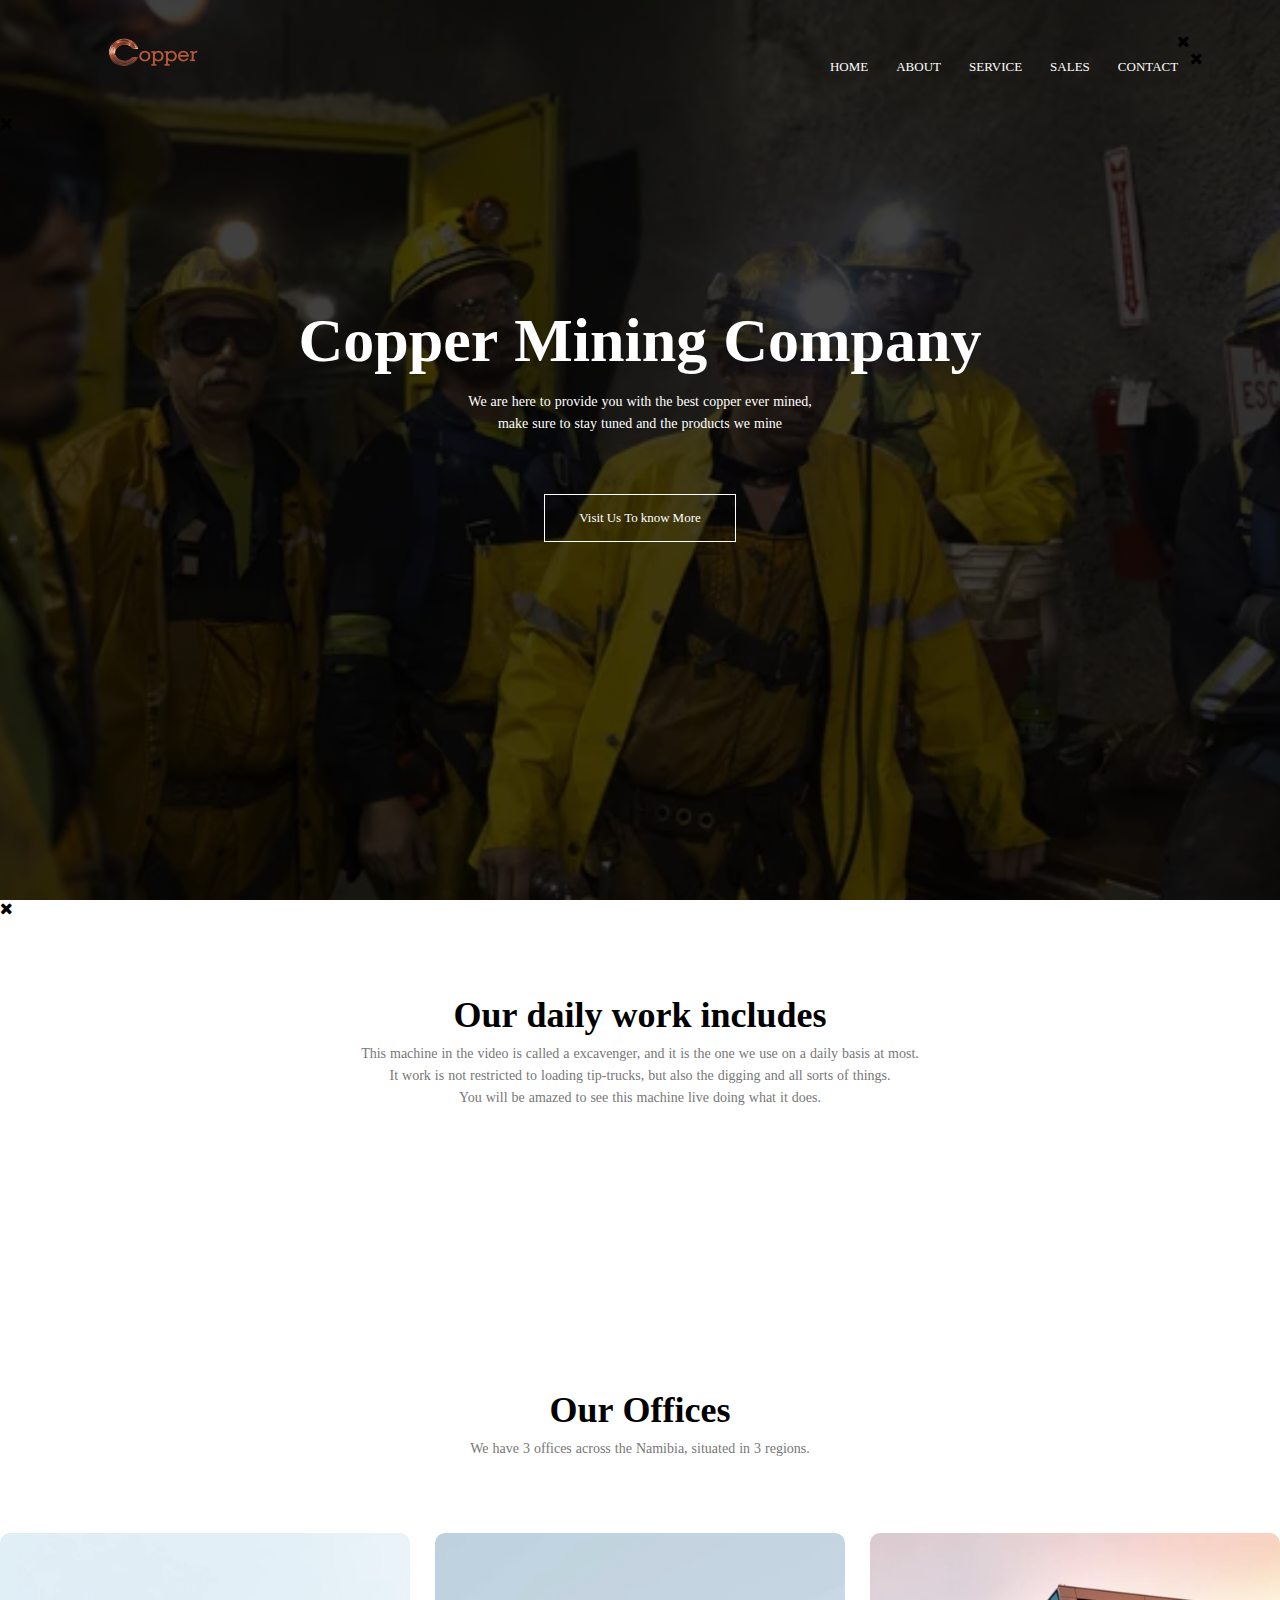
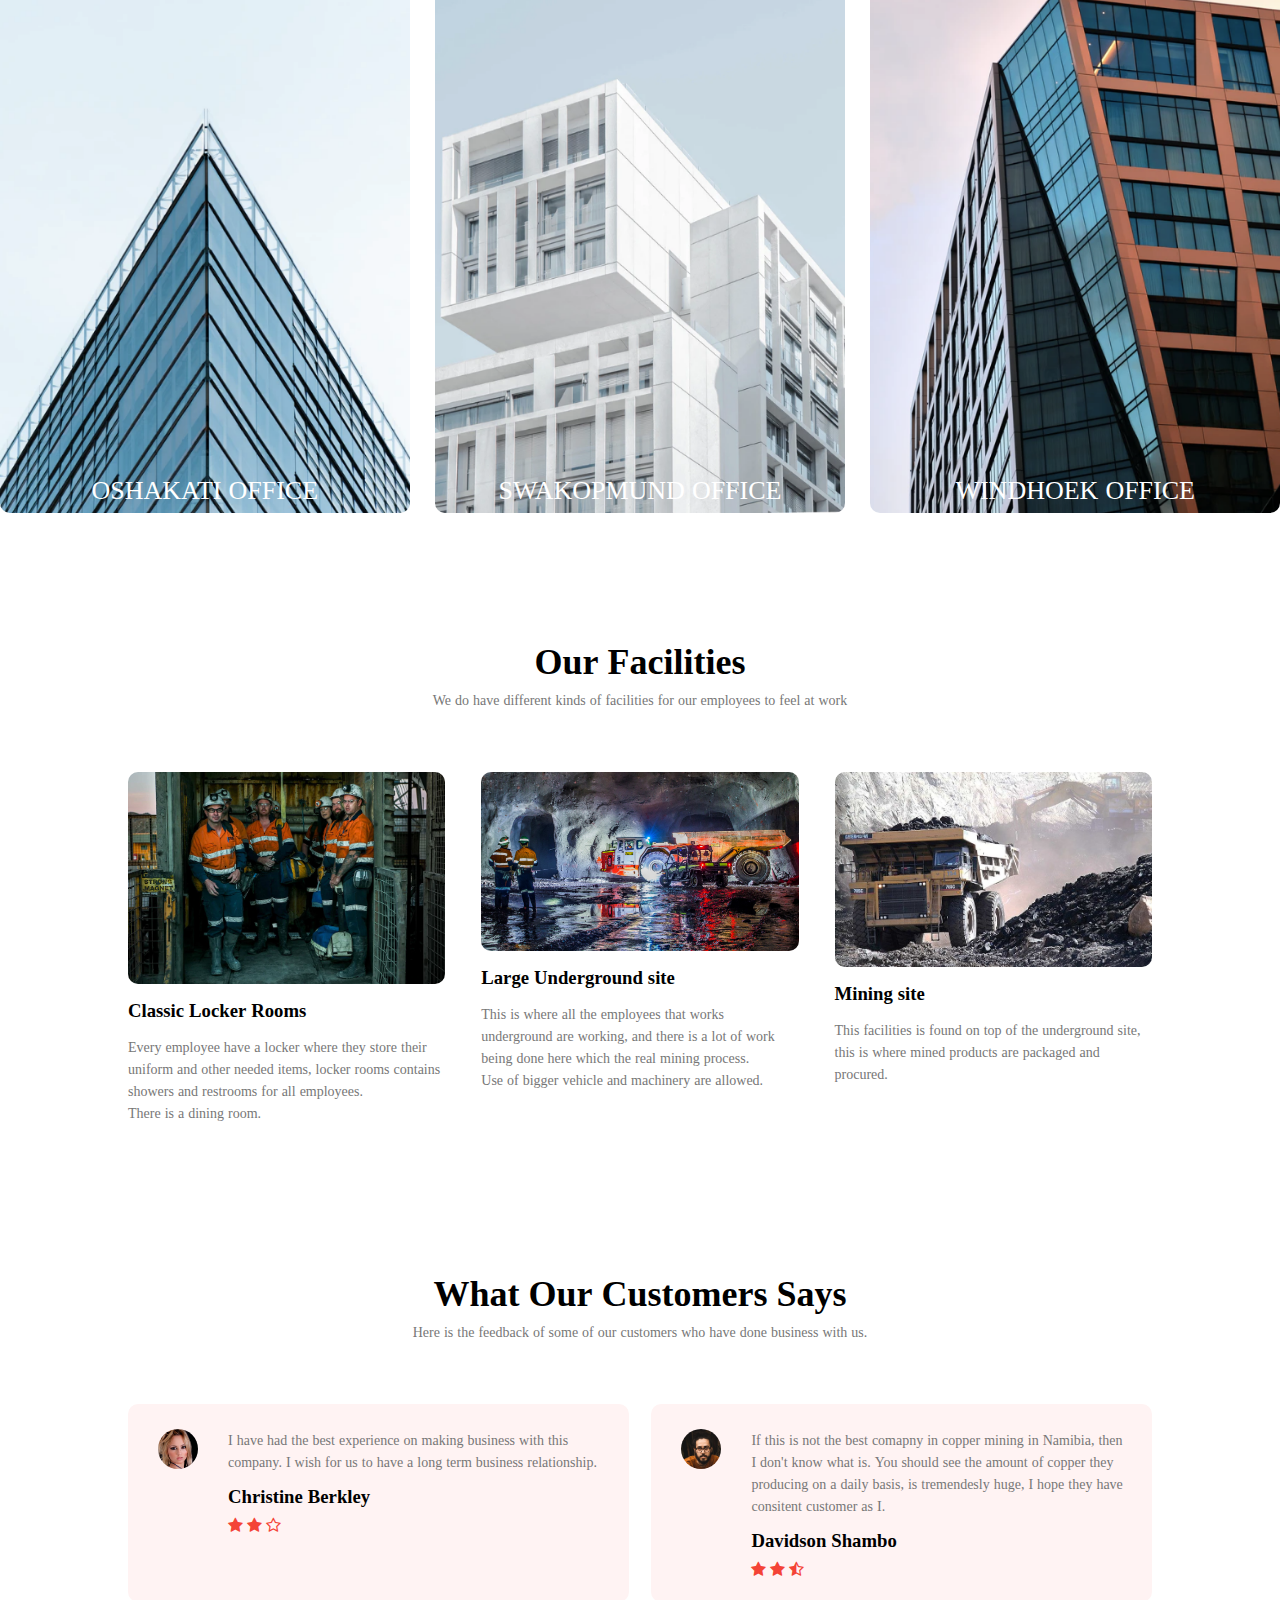
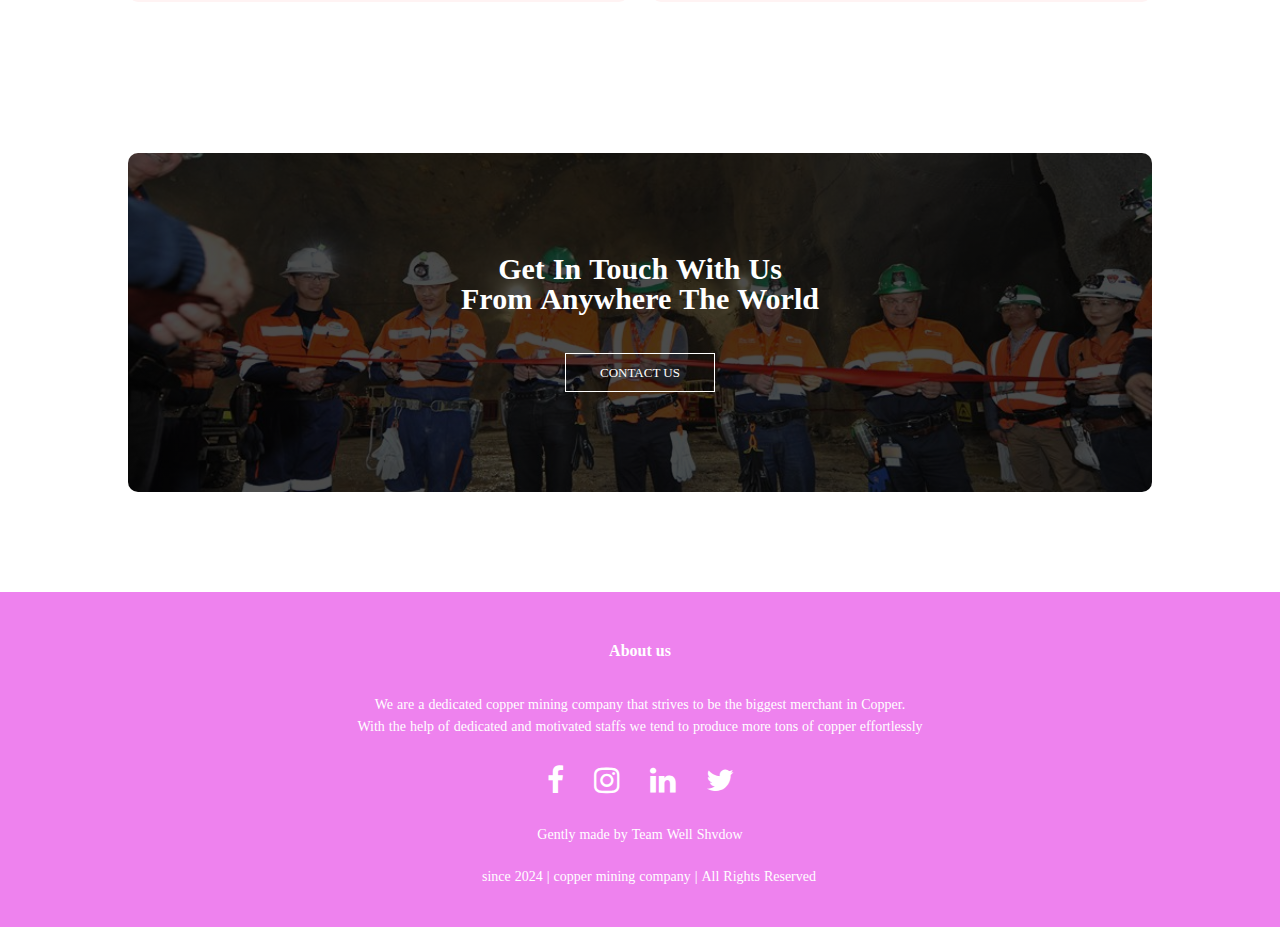
==== commit 8a8f9e5a: "Update index.html" ====
--- a/index.html
+++ b/index.html
@@ -11,7 +11,7 @@
        <nav>
            <a href="index.html"><img src="Copper.png"></a>
            <div class="nav-links" id="navLinks">
-           <svg width="50" height="50"><image href="xmark.svg" width="50" height="50" onclick="hideMenu()"/></svg>
+           <i class="fa fa-times" onclick="hideMenu()"/></svg>
           
                <ul>
                    <li><a href="index.html">HOME</a></li>
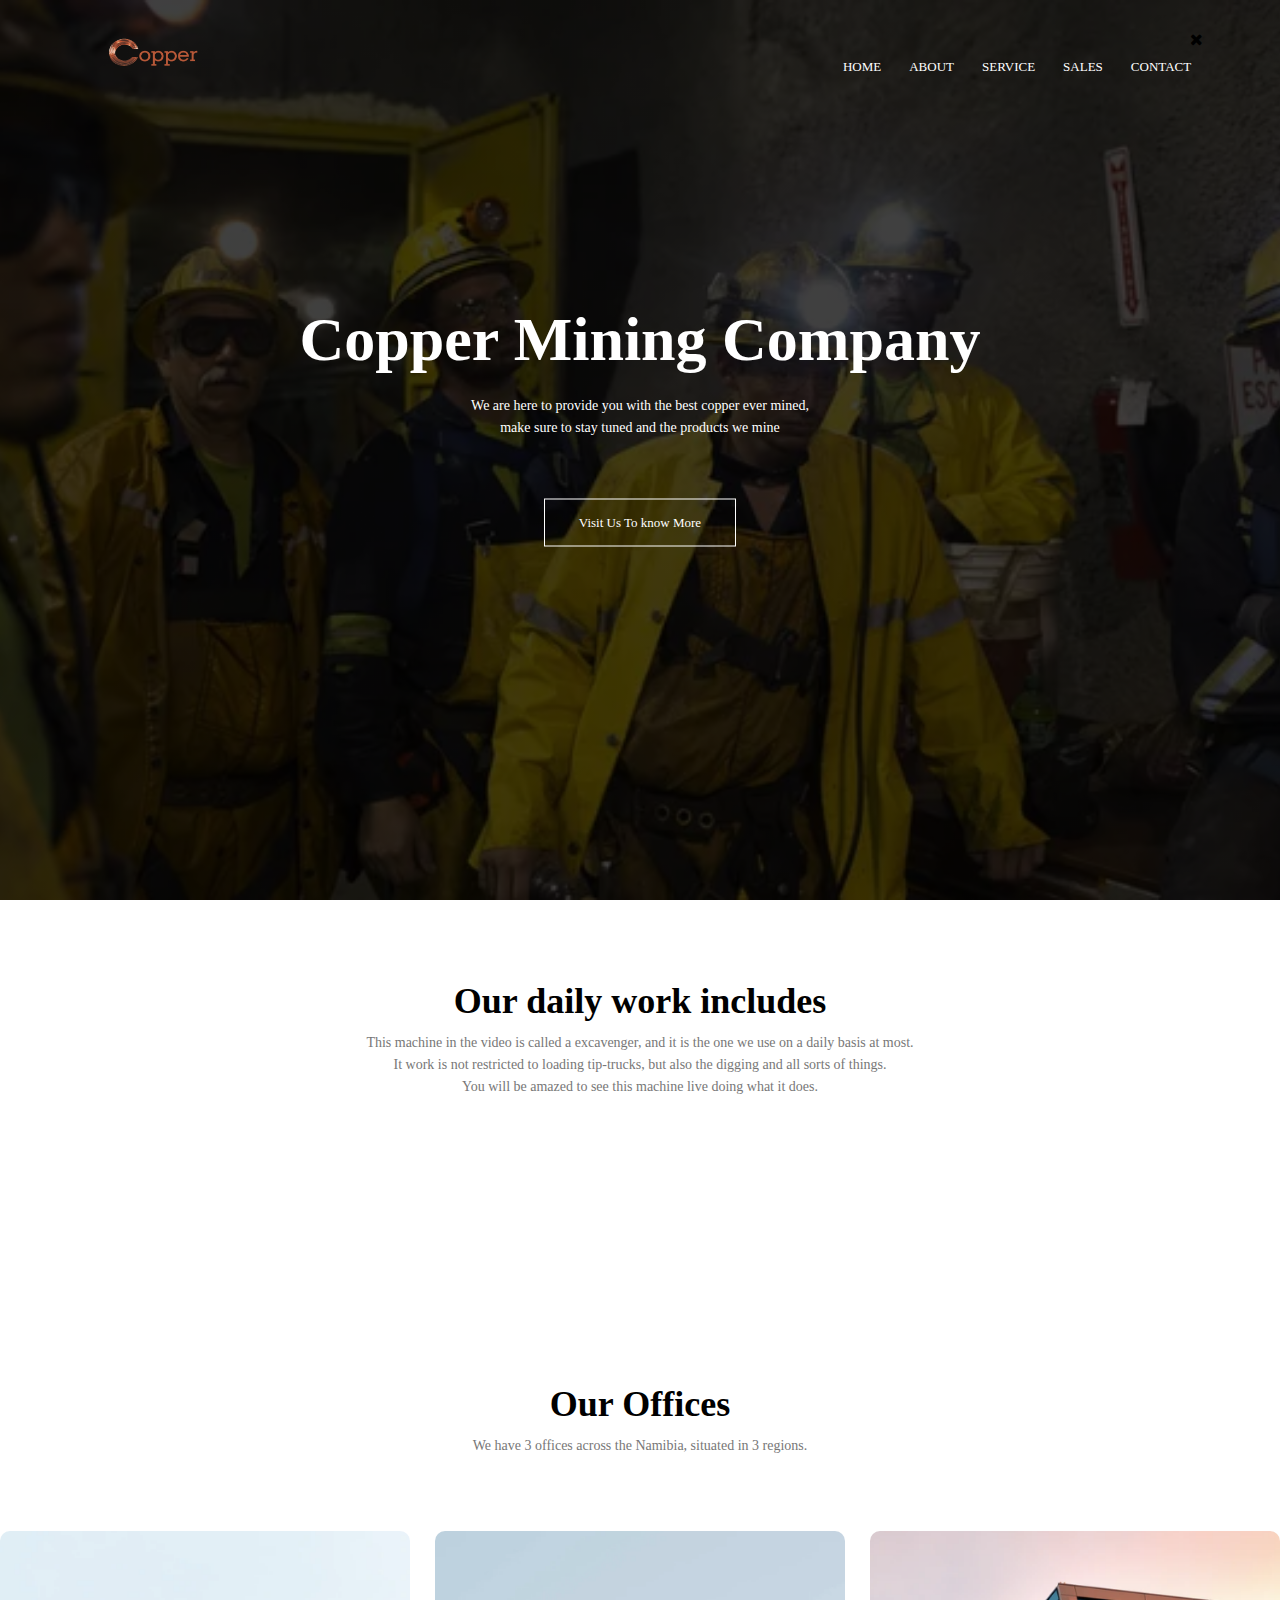
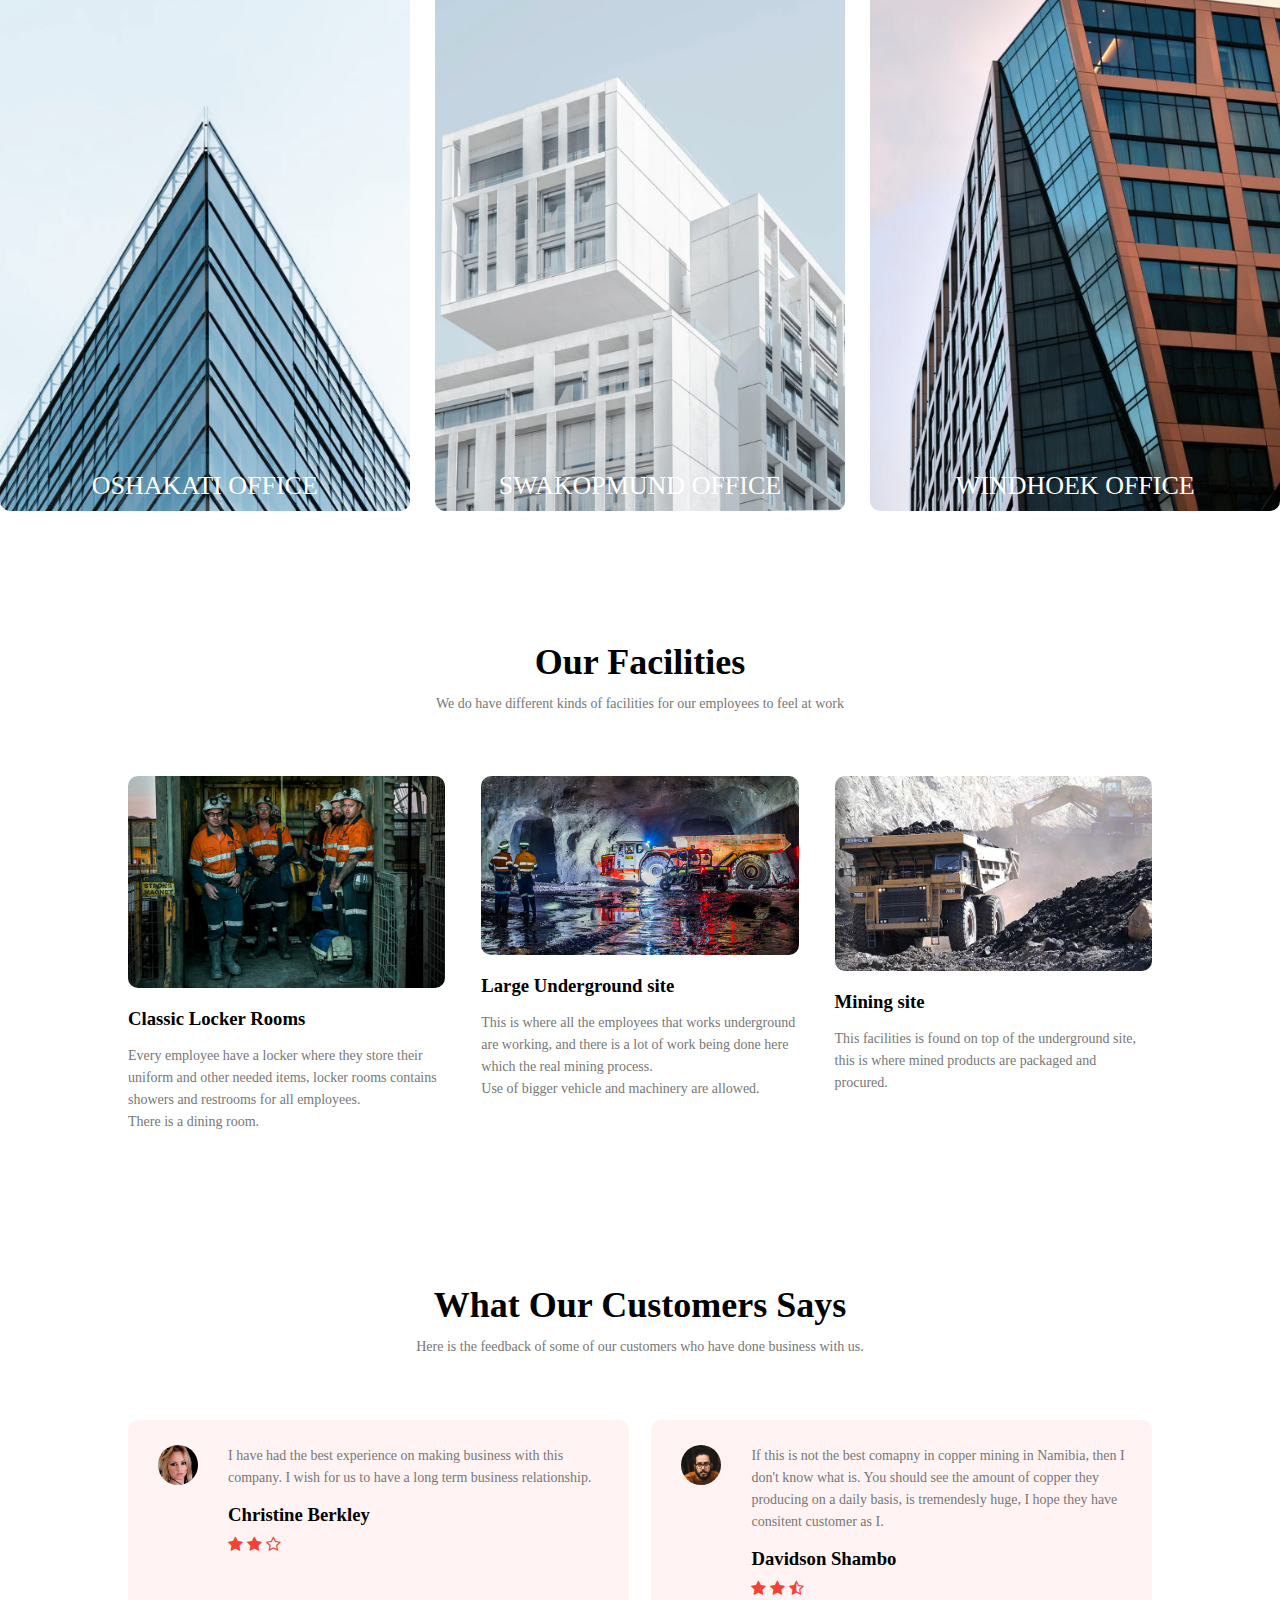
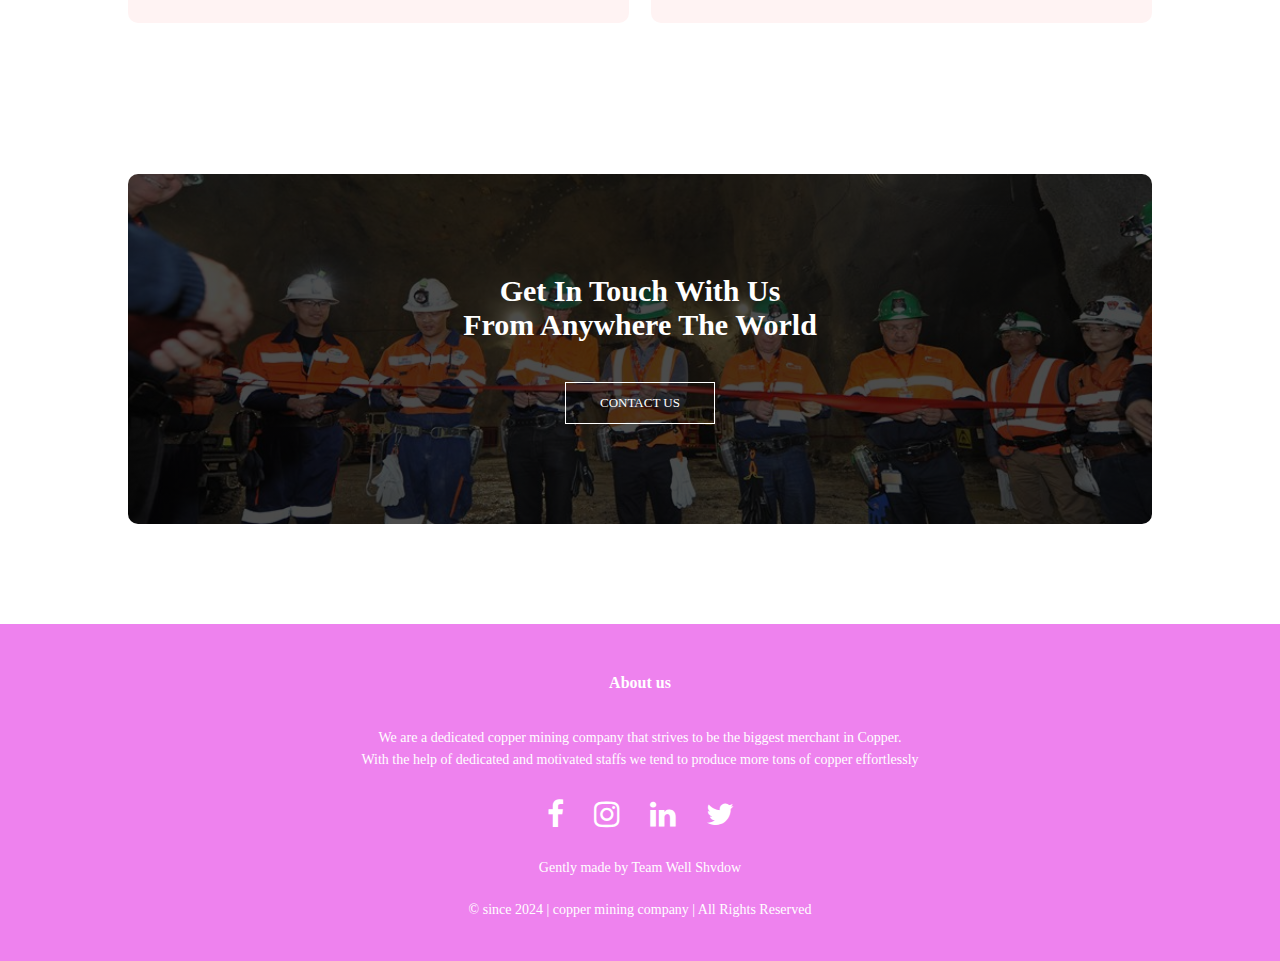
==== commit 613a9165: "Update index.html" ====
--- a/index.html
+++ b/index.html
@@ -11,7 +11,7 @@
        <nav>
            <a href="index.html"><img src="Copper.png"></a>
            <div class="nav-links" id="navLinks">
-           <i class="fa fa-times" onclick="hideMenu()"/></svg>
+           <i class="fa fa-times" onclick="hideMenu()"/></i>
           
                <ul>
                    <li><a href="index.html">HOME</a></li>
